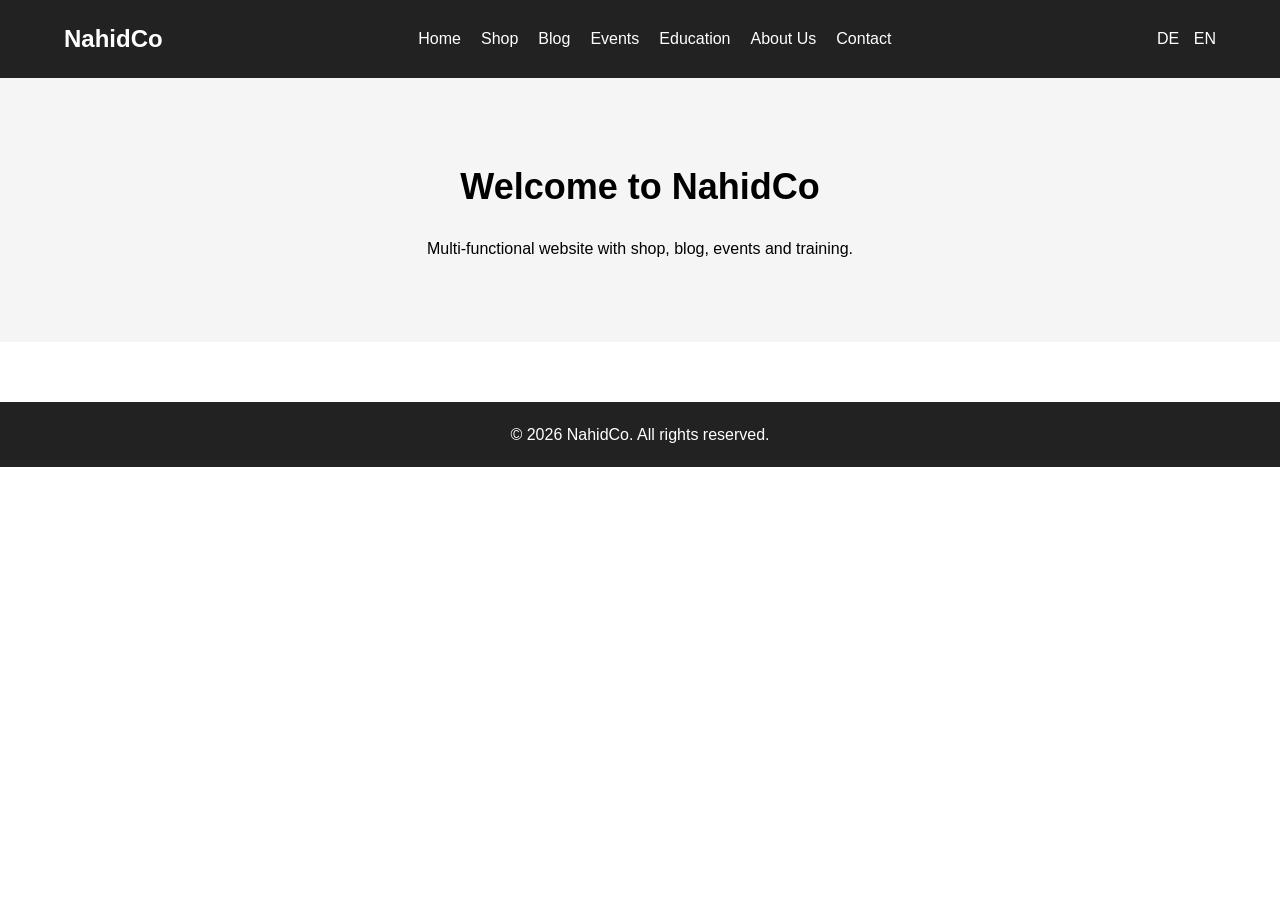
==== en/index.html @ fef2ceaf "Merge branch 'dev'" ====
<!DOCTYPE html>
<html lang="en">
    <head>
        <meta charset="UTF-8">
        <meta name="viewport" content="width=device-width, initial-scale=1.0">
        <title>nahidco.com</title>
        <link rel="stylesheet" href="../css/style.css">
    </head>
    <body>        <header class="header"> 
            <div class="container">

                <div class="logo">
                    <h1>NahidCo</h1>
                </div>

                <nav class="navbar" >
                    <ul>
                        <li><a href="./index.html">Home</a></li>
                        <li><a href="./pages/shop.html">Shop</a></li>
                        <li><a href="./pages/blog.html">Blog</a></li>
                        <li><a href="./pages/events.html">Events</a></li>
                        <li><a href="./pages/education.html">Education</a></li>
                        <li><a href="./pages/about.html">About Us</a></li>
                        <li><a href="./pages/contact.html">Contact</a></li>
                    </ul>

                </nav>

                <div class="language">


                    <a href="../de/index.html">DE</a>
                    <a href="../en/index.html">EN</a>
                </div>
                    
           
            </div>

        </header>
        <main>
            <section class="hero">
            <div class="container">
                <h2>Welcome to NahidCo</h2>

                <p>Multi-functional website with shop, blog, events and training.</p>
            </div>

            </section>

        </main>
        <footer class="footer">
            <div class="container">
                <p>&copy; 2026 NahidCo. All rights reserved.</p>
            </div>



        </footer>
        
        <script src="../js/script.js"></script>
         
    </body>

</html>
---- css/style.css ----
*{
margin:0;
padding:0;
box-sizing:border-box;
}

body{

font-family:Arial, Helvetica, sans-serif;
line-height:1.6;

}

.container{

width:90%;
max-width:1200px;

margin:auto;

}

.header{

background:#222;
color:white;

}

.header .container{

display:flex;
align-items:center;
justify-content:space-between;

padding:20px 0;

}

.logo h1{

font-size:24px;

}

.navbar ul{

list-style:none;
display:flex;
gap:20px;

}

.navbar a{

text-decoration:none;
color:white;

font-weight:500;

}

.navbar a:hover{

color:#f4b400;

}


.language a{

margin-left:10px;
color:white;
text-decoration:none;

}

.hero{

background:#f5f5f5;

padding:80px 0;

text-align:center;

}

.hero h2{

font-size:36px;
margin-bottom:20px;

}

.footer{

background:#222;
color:white;

text-align:center;

padding:20px;

margin-top:60px;

}
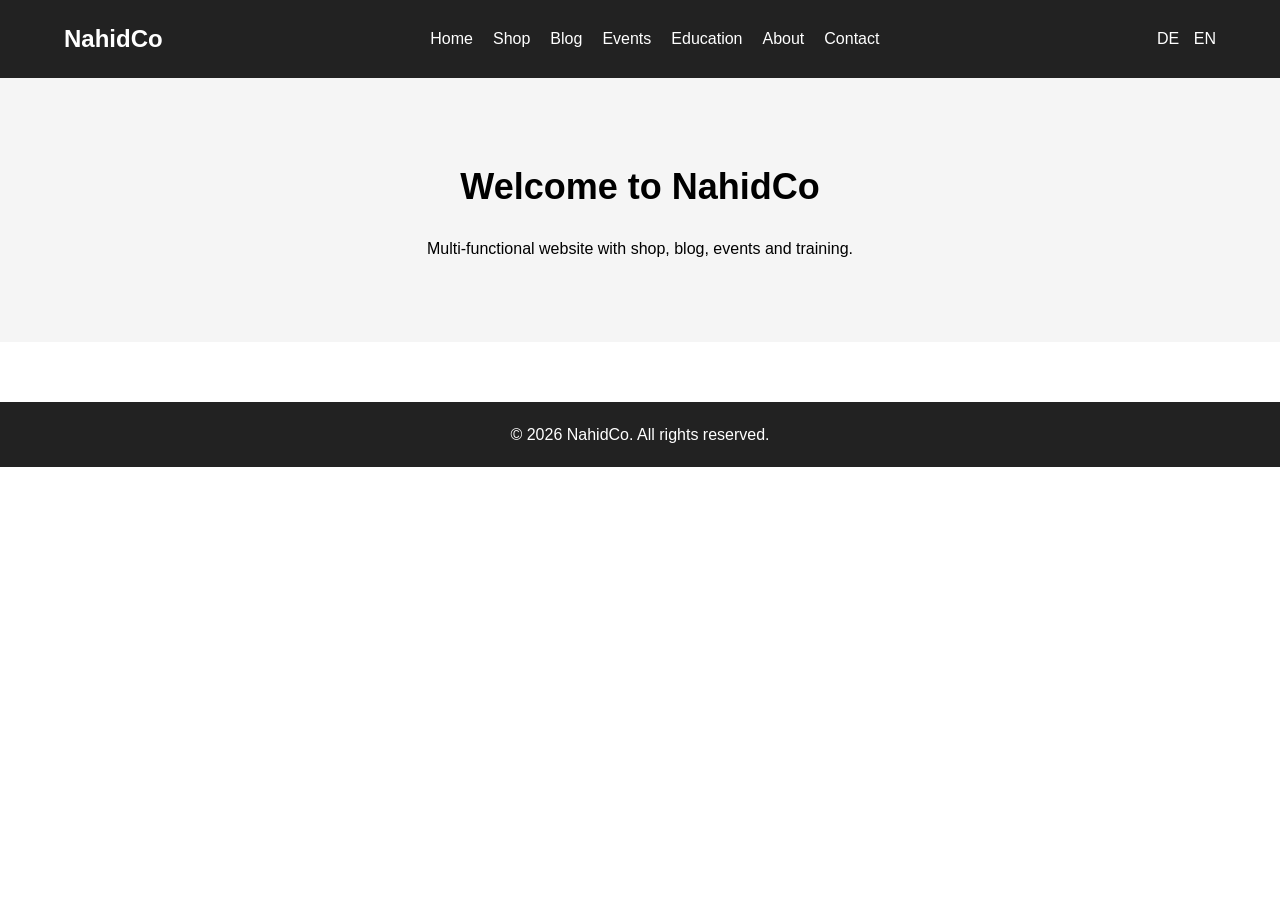
==== commit 9f61ec3b: "describe change" ====
--- a/en/index.html
+++ b/en/index.html
@@ -2,25 +2,26 @@
 <html lang="en">
     <head>
         <meta charset="UTF-8">
-        <meta name="viewport" content="width=device-width, initial-scale=1.0">
+        <meta name="viewport" content="width-device-width, initial-scale=1.0">
         <title>nahidco.com</title>
         <link rel="stylesheet" href="../css/style.css">
     </head>
-    <body>        <header class="header"> 
+    <body>
+        <header class="header">
             <div class="container">
 
                 <div class="logo">
                     <h1>NahidCo</h1>
                 </div>
 
-                <nav class="navbar" >
+                <nav class="navbar">
                     <ul>
                         <li><a href="./index.html">Home</a></li>
                         <li><a href="./pages/shop.html">Shop</a></li>
                         <li><a href="./pages/blog.html">Blog</a></li>
                         <li><a href="./pages/events.html">Events</a></li>
                         <li><a href="./pages/education.html">Education</a></li>
-                        <li><a href="./pages/about.html">About Us</a></li>
+                        <li><a href="./pages/about.html">About</a></li>
                         <li><a href="./pages/contact.html">Contact</a></li>
                     </ul>
 
@@ -58,7 +59,7 @@
         </footer>
         
         <script src="../js/script.js"></script>
-         
+        
     </body>
 
 </html>
--- a/css/style.css
+++ b/css/style.css
@@ -66,7 +66,6 @@
 
 }
 
-
 .language a{
 
 margin-left:10px;
@@ -103,4 +102,4 @@
 
 margin-top:60px;
 
-}
+}
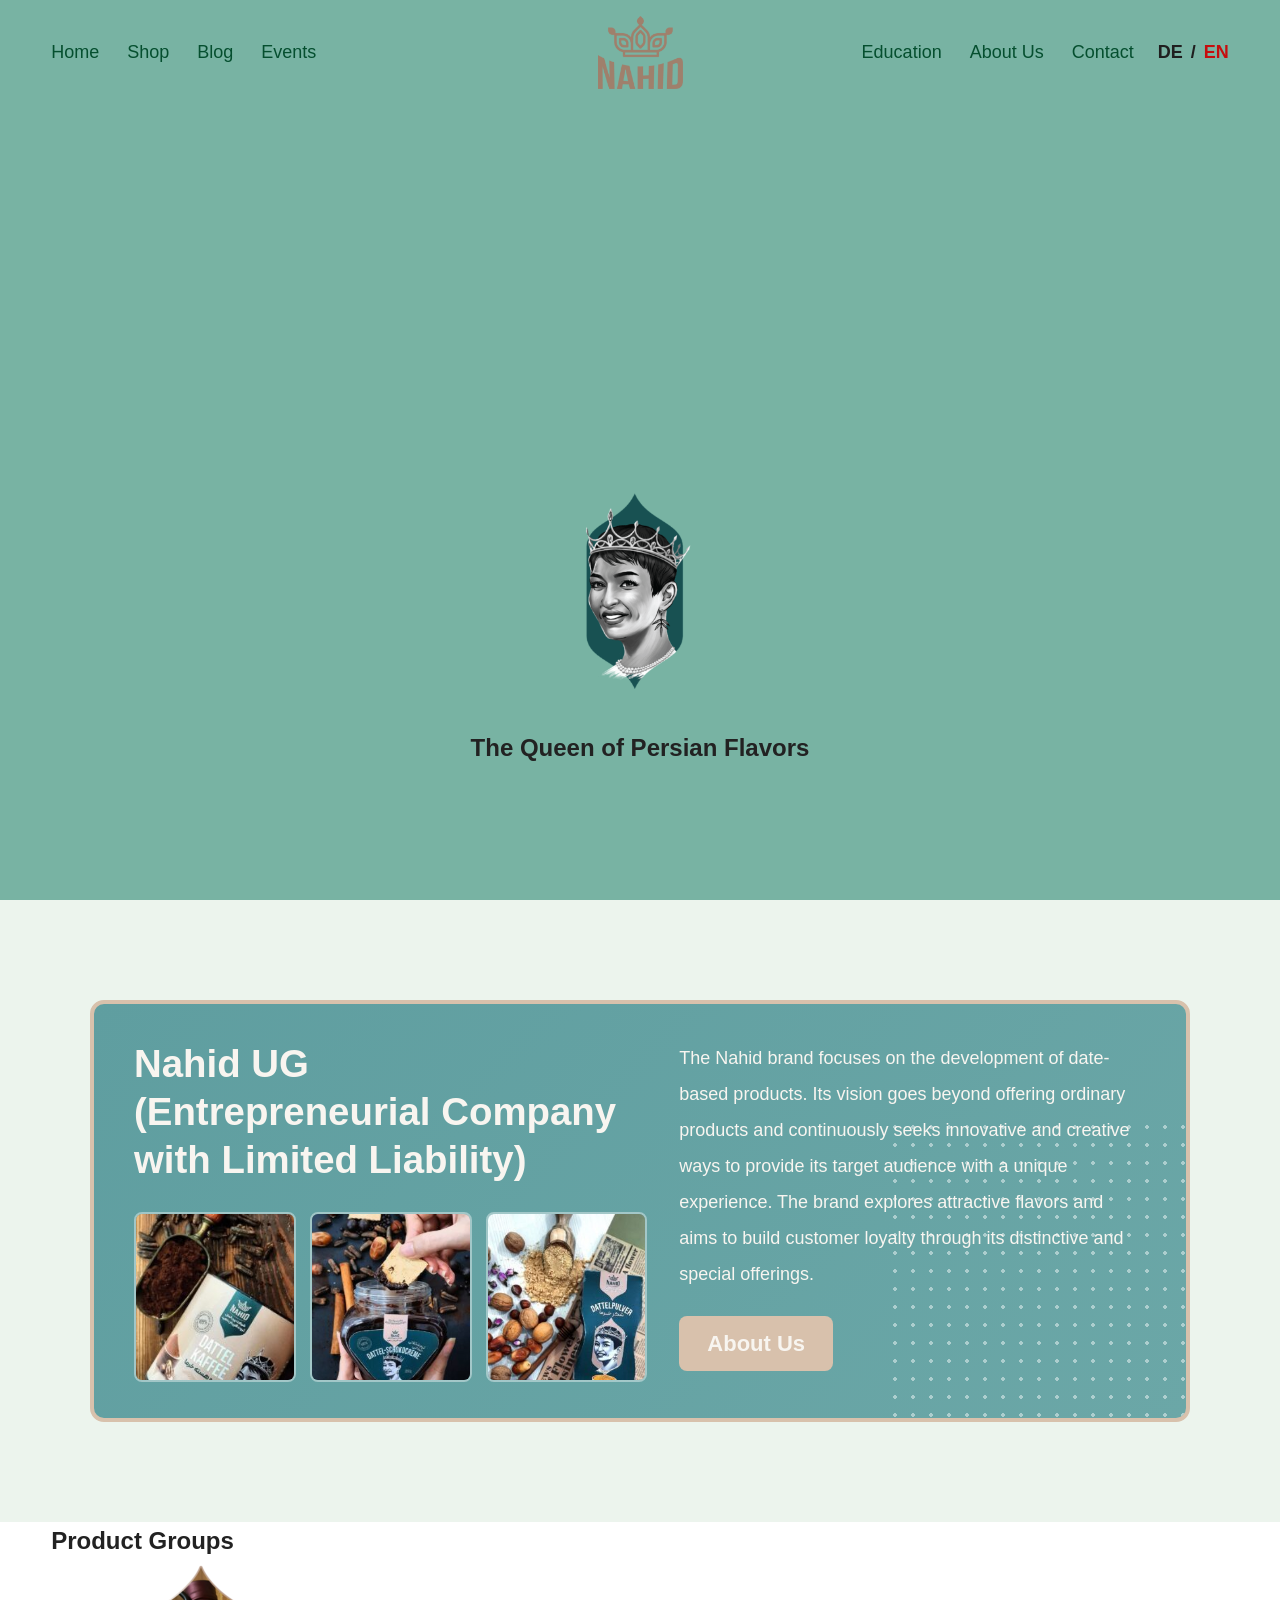
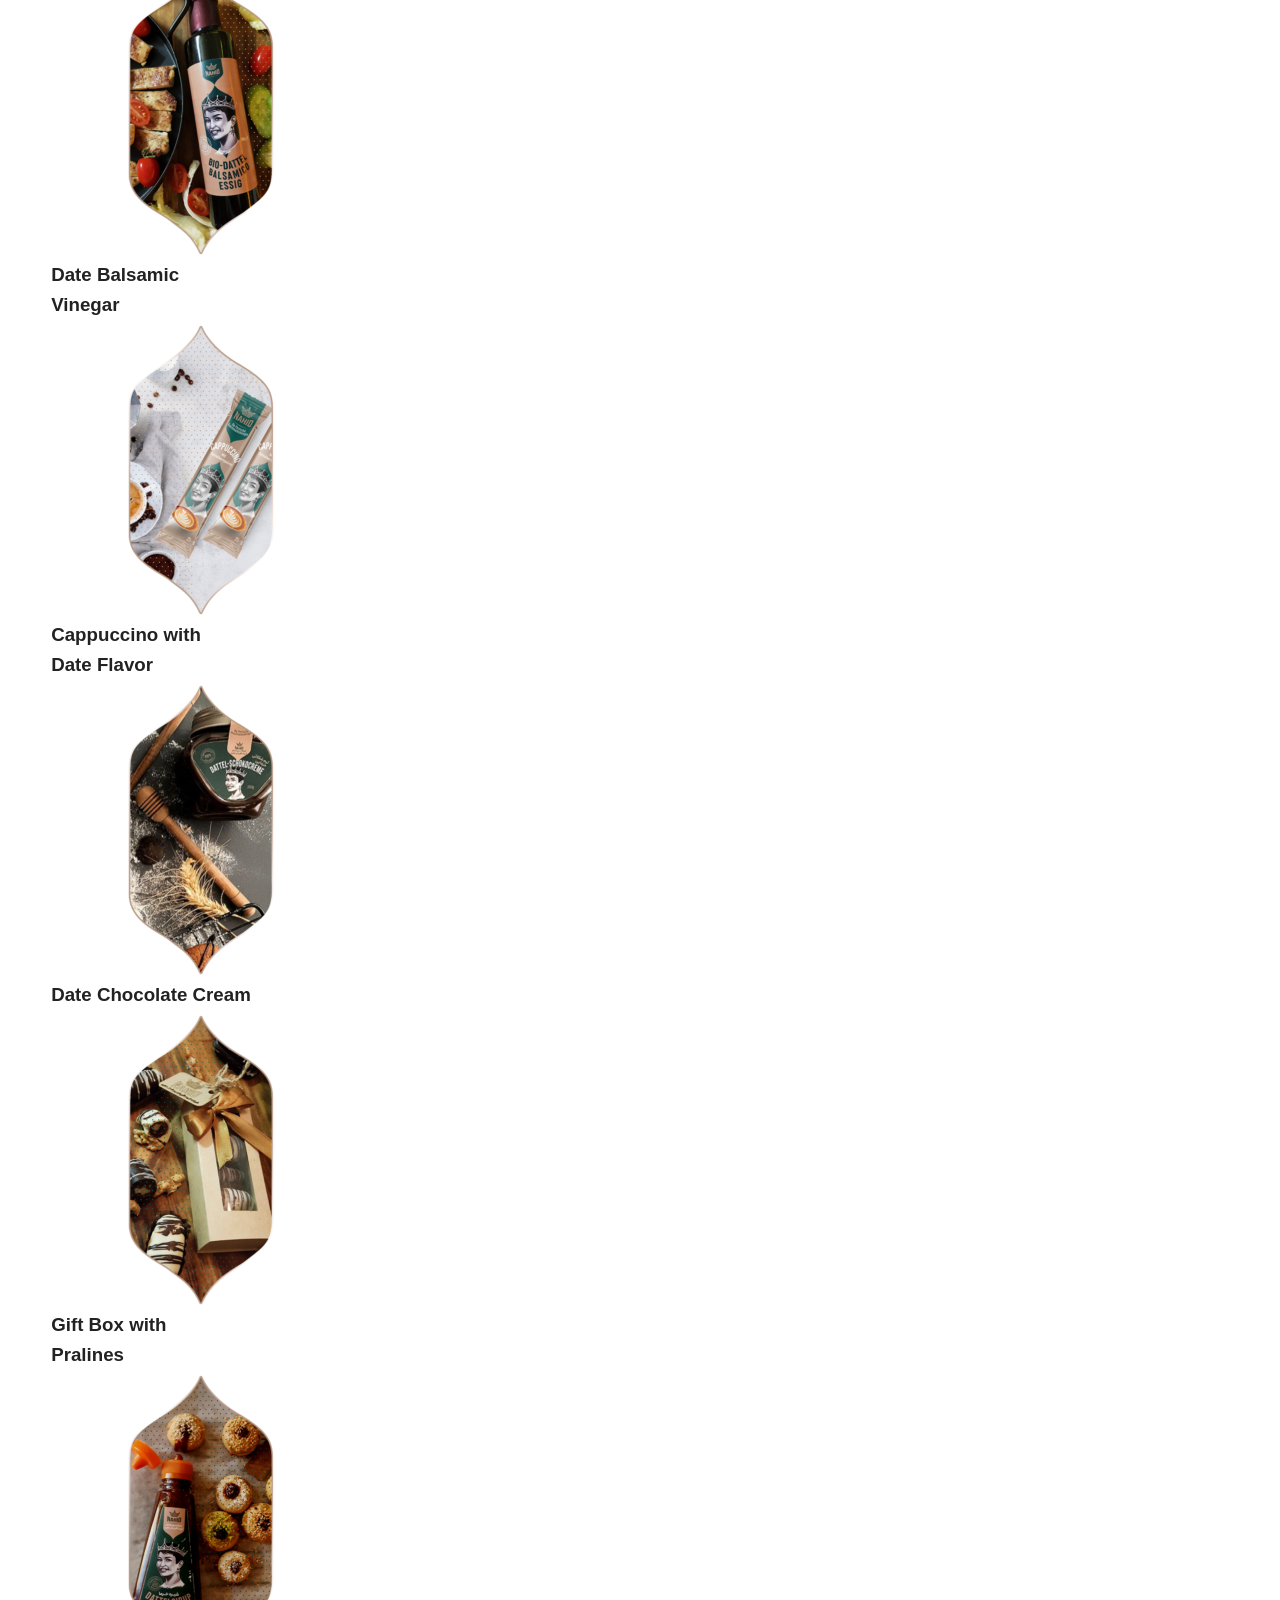
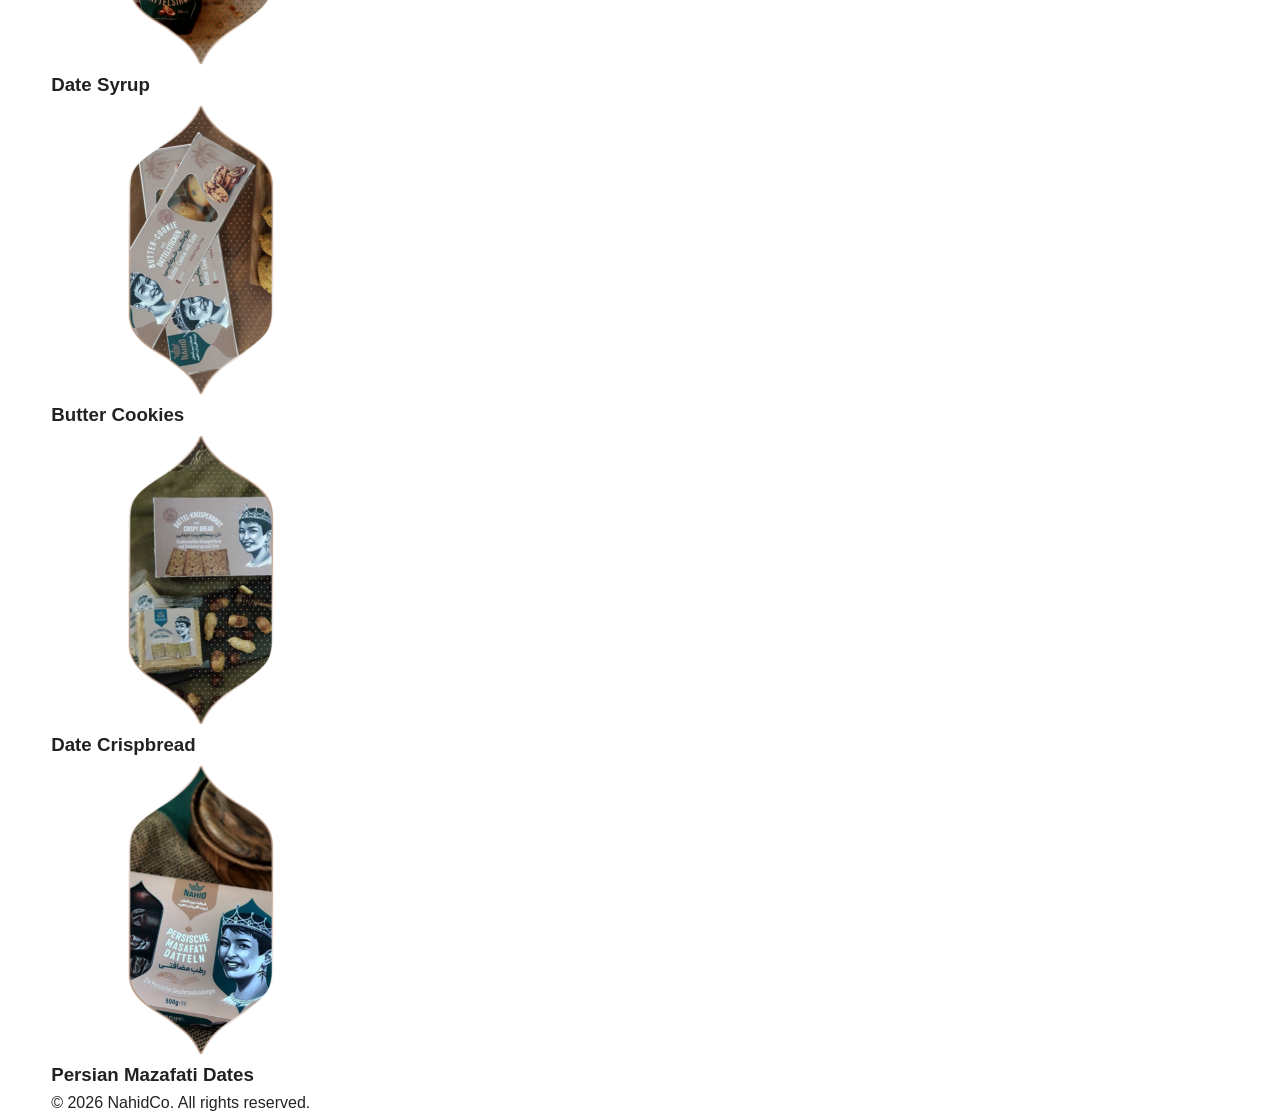
==== commit ebb0119f: "describe change" ====
--- a/en/index.html
+++ b/en/index.html
@@ -2,64 +2,157 @@
 <html lang="en">
     <head>
         <meta charset="UTF-8">
-        <meta name="viewport" content="width-device-width, initial-scale=1.0">
+        <meta name="viewport" content="width=device-width, initial-scale=1.0">
         <title>nahidco.com</title>
-        <link rel="stylesheet" href="../css/style.css">
+        <link rel="stylesheet" href="../css/base.css">
+        <link rel="stylesheet" href="../css/components.css">
+        <link rel="stylesheet" href="../css/layout.css">
+        <link rel="stylesheet" href="../css/responsive.css">
     </head>
     <body>
-        <header class="header">
-            <div class="container">
+        <section class="hero-banner">
+            <video class="hero-video" autoplay muted loop playsinline>
+                <source src="../assets/videos/nahid-teaser.mp4" type="video/mp4">
+                Your browser does not support the video tag.
+            </video>
 
-                <div class="logo">
-                    <h1>NahidCo</h1>
+            <div class="hero-overlay"></div>
+
+            <header class="header">
+                <div class="container header-grid">
+
+                    <nav class="nav-left">
+                        <ul>
+                            <li><a href="./index.html">Home</a></li>
+                            <li><a href="./pages/shop.html">Shop</a></li>
+                            <li><a href="./pages/blog.html">Blog</a></li>
+                            <li><a href="./pages/events.html">Events</a></li>
+                        </ul>
+                    </nav>
+
+                    <div class="logo">
+                        <a href="./index.html">
+                            <img src="../assets/images/NAHID-LOGO@4x-8-300x256.png" alt="Nahid Logo" class="header-logo">
+                        </a>
+                    </div>
+
+                    <nav class="nav-right">
+                        <ul>
+                            <li><a href="./pages/education.html">Education</a></li>
+                            <li><a href="./pages/about.html">About Us</a></li>
+                            <li><a href="./pages/contact.html">Contact</a></li>
+                        </ul>
+
+                        <div class="language-switcher">
+                            <a href="../de/index.html">DE</a>
+                            <span>/</span>
+                            <a href="./index.html" class="active">EN</a>
+                        </div>
+                    </nav>
+
                 </div>
+            </header>
 
-                <nav class="navbar">
-                    <ul>
-                        <li><a href="./index.html">Home</a></li>
-                        <li><a href="./pages/shop.html">Shop</a></li>
-                        <li><a href="./pages/blog.html">Blog</a></li>
-                        <li><a href="./pages/events.html">Events</a></li>
-                        <li><a href="./pages/education.html">Education</a></li>
-                        <li><a href="./pages/about.html">About</a></li>
-                        <li><a href="./pages/contact.html">Contact</a></li>
-                    </ul>
+            <div class="hero-content">
+                <div class="container">
+                    <img src="../assets/images/Nahid-2@4x-8-183x300.png" alt="Nahid portrait" class="hero-face-logo">
+                    <h1>The Queen of Persian Flavors</h1>
+                </div>
+            </div>
+        </section>
 
-                </nav>
+        <main>
 
-                <div class="language">
+            <section class="about-preview">
+                <div class="container">
+                    <div class="about-card">
 
+                        <div class="about-left">
+                            <h2>Nahid UG <br> (Entrepreneurial Company <br> with Limited Liability)</h2>
 
-                    <a href="../de/index.html">DE</a>
-                    <a href="../en/index.html">EN</a>
+                            <div class="about-gallery">
+                                <img src="../assets/images/photo_2024-01-07_22-18-55-1-195x300.jpg" alt="Nahid product 1">
+                                <img src="../assets/images/photo_2024-01-07_22-18-51-225x300.jpg" alt="Nahid product 2">
+                                <img src="../assets/images/photo_2024-01-07_22-18-59-233x300.jpg" alt="Nahid product 3">
+                            </div>
+                        </div>
+
+                        <div class="about-right">
+                            <p>
+                                The Nahid brand focuses on the development of date-based products.
+                                Its vision goes beyond offering ordinary products and continuously
+                                seeks innovative and creative ways to provide its target audience
+                                with a unique experience. The brand explores attractive flavors and
+                                aims to build customer loyalty through its distinctive and special offerings.
+                            </p>
+
+                            <a href="./pages/about.html" class="about-btn">About Us</a>
+                        </div>
+
+                    </div>
                 </div>
-                    
-           
-            </div>
+            </section>
 
-        </header>
-        <main>
-            <section class="hero">
-            <div class="container">
-                <h2>Welcome to NahidCo</h2>
+            <section class="product-groups">
+                <div class="container">
+                    <h2>Product Groups</h2>
 
-                <p>Multi-functional website with shop, blog, events and training.</p>
-            </div>
+                    <div class="slider-wrapper">
+                        <div class="product-group-grid">
 
+                            <article class="group-card">
+                                <img src="../assets/images/سرکه-بالزامیک-خرما-300x300.png" alt="Date balsamic vinegar">
+                                <h3>Date Balsamic <br> Vinegar</h3>
+                            </article>
+
+                            <article class="group-card">
+                                <img src="../assets/images/کاپوچینو-300x300.png" alt="Cappuccino with date flavor">
+                                <h3>Cappuccino with <br> Date Flavor</h3>
+                            </article>
+
+                            <article class="group-card">
+                                <img src="../assets/images/کرم-شکلاتی-300x300.png" alt="Date chocolate cream">
+                                <h3>Date Chocolate Cream</h3>
+                            </article>
+
+                            <article class="group-card">
+                                <img src="../assets/images/شیرینی-خرما-300x300.png" alt="Gift box with pralines">
+                                <h3>Gift Box with <br> Pralines</h3>
+                            </article>
+
+                            <article class="group-card">
+                                <img src="../assets/images/شیره-خرما-300x300.png" alt="Date syrup">
+                                <h3>Date Syrup</h3>
+                            </article>
+
+                            <article class="group-card">
+                                <img src="../assets/images/کوکی-خرما-300x300.png" alt="Butter cookies">
+                                <h3>Butter Cookies</h3>
+                            </article>
+
+                            <article class="group-card">
+                                <img src="../assets/images/بیسکوییت-300x300.png" alt="Date crispbread">
+                                <h3>Date Crispbread</h3>
+                            </article>
+
+                            <article class="group-card">
+                                <img src="../assets/images/خرما-مضافتی-300x300.png" alt="Persian Mazafati dates">
+                                <h3>Persian Mazafati Dates</h3>
+                            </article>
+
+                        </div>
+                    </div>
+                </div>
             </section>
 
         </main>
+
         <footer class="footer">
             <div class="container">
                 <p>&copy; 2026 NahidCo. All rights reserved.</p>
             </div>
+        </footer>
 
-
-
-        </footer>
-        
         <script src="../js/script.js"></script>
-        
     </body>
-
 </html>
--- a/css/base.css
+++ b/css/base.css
@@ -0,0 +1,45 @@
+*{
+margin:0;
+padding:0;
+box-sizing:border-box;
+}
+
+html , body{
+width:100%;
+overflow-x:hidden;
+}
+
+body{
+font-family: Arial, Helvetica, sans-serif;
+color:#222;
+background-color:#fff;
+line-height:1.6;
+
+}
+a{
+    text-decoration:none;
+    color:inherit;
+} 
+
+ul{
+list-style:none;
+
+}
+
+img , video{
+ 
+display: block;
+max-width: 100%;
+
+
+}
+
+.container{
+
+width:92%;
+max-width:1280px;
+margin: 0 auto;
+}
+
+
+
--- a/css/components.css
+++ b/css/components.css
@@ -0,0 +1,217 @@
+/* Header Styles */
+.logo{
+ /* justify-content: center;  */
+text-align: center;
+ /* font-size: 34px;  
+letter-spacing: 2px;
+color: #6b4b2a;*/
+
+}
+.header-logo{
+    width: 85px;
+    height: auto;
+    margin: 0 auto;
+
+}
+
+.nav-left ul , .nav-right ul{
+  
+    display: flex;
+    gap: 28px;
+    align-items: center;
+    color: rgb(3, 65, 44);
+    
+
+
+}
+.nav-left ul{
+ justify-content: flex-start;
+
+
+}
+.nav-left a, .nav-right a{
+  font-size: 18px;
+  font-weight: 500;
+  color: #054f2f;
+  transition: opacity 0.3s ease , color 0.3s ease;
+ 
+
+
+}
+.nav-left a:hover, .nav-right a:hover{
+    opacity: 0.7;
+    color: black;
+
+
+}
+.language-switcher{
+   display: flex;
+   align-items:center ;
+   gap: 8px;
+
+
+
+}
+.language-switcher a , .language-switcher span{
+   font-size: 18px;
+   font-weight: 600;
+   color: #1f1f1f;
+
+
+}
+.language-switcher a.active{
+ color: #c60d0d;
+
+}
+
+
+
+.hero-face-logo{
+    display: block;
+    width: 120px;
+    margin: 300px auto 4px;
+    transition: transform .6s ease;
+    position: relative;
+    z-index: 3;
+    transform-origin: center center;
+    transform-style: preserve-3d;
+    
+}
+/* .hero-content h1{ 
+ font-size: clamp(42px, 5vw, 72px);
+ line-height: 1.1;
+ font-weight: 500;
+ color: #1e1e2f;
+ max-width: 1100px;
+ margin: 0 auto;
+
+
+
+}*/
+
+.hero-face-logo:hover{
+    transform: rotatey(-200deg) scale(1.05) ;
+
+}
+
+/* Main section 1 Styles */
+
+.about-preview{
+    padding: 100px 0;
+    background: #ecf4ed;
+    
+
+}
+.about-card{
+    max-width: 1100px;
+    margin: 0 auto;
+
+    background: linear-gradient(135deg, #5f9ea0, #6ba7a7) ;
+    border:4px solid #d8c1ac;
+    border-radius: 14px;
+    padding: 36px 40px;
+    display: grid;
+    grid-template-columns: 1.1fr 1fr;
+    gap: 32px;
+    position: relative;
+    overflow:hidden;
+    
+
+}
+
+.about-card::after{
+    content: "";
+    position: absolute;
+    right:-80px;
+    bottom: -80px;
+    width: 380px;
+    height: 380px;
+    background-image: radial-gradient(#ffffff 2px , transparent 2px);
+    background-size: 18px 18px;
+    opacity: 0.45;
+    pointer-events: none;
+
+}
+.about-left , .about-right{
+    position: relative;
+    z-index: 2;
+
+}
+.about-left h2{
+    color: #f8f5f0;
+    font-size: clamp(32px, 3vw, 42px);
+    line-height: 1.25;
+    font-weight: 700;
+    margin-bottom: 28px;
+
+
+}
+.about-gallery{
+    display:grid;
+    grid-template-columns: repeat(3,1fr);
+    gap: 14px; 
+
+
+}
+.about-gallery img{
+     width: 100%;
+     height: 170px;
+     object-fit: cover;
+     border-radius: 8px;
+     border: 2px solid rgba(255,255,255,0.4);
+
+
+
+}
+.about-right {
+    display: flex;
+    flex-direction: column;
+    justify-content: flex-start;
+    align-items: flex-start;
+
+
+
+
+}
+.about-right p{
+    color: #f8f5f0;
+    font-size: 18px;
+    line-height: 2;
+    margin-bottom: 16px;
+
+
+}
+.about-btn{
+    display: inline-block;
+    margin-top: 8px;
+    background: #d8c1ac;
+    color: #f8f5f0;
+    font-size: 22px;
+    font-weight: 700;
+    padding: 10px 28px;
+    border-radius: 8px;
+    transition: 0.3s ease;
+    
+}
+.about-btn:hover{
+    background: #c9ad93;
+    transform: translateY(-2px);
+}
+
+/* main section 2 */
+
+.product-group{
+
+
+    
+}
+
+
+
+
+
+
+
+
+
+
--- a/css/layout.css
+++ b/css/layout.css
@@ -0,0 +1,85 @@
+/* header styles */
+.hero-banner{ 
+position: relative;
+min-height: 100vh;
+overflow: hidden;
+background: #097457;
+ 
+
+}
+
+.hero-video{
+ position: absolute;
+ inset: 0;
+ width: 100%;
+ height: 100%;
+ object-fit: cover;
+
+}
+
+.hero-overlay{
+ position: absolute;
+ inset: 0;
+ background: rgba(255, 255, 255, 0.45);
+ z-index: 1; 
+ 
+
+
+
+} 
+.header{
+position: relative;
+z-index: 3;
+padding: 16px 0;
+
+
+}
+.header-grid{
+ display: grid;
+ grid-template-columns: 1fr auto 1fr;
+ align-items: center;
+ gap: 24px;
+
+}
+
+.nav-right{
+    display: flex;
+    justify-content: flex-end;
+    align-items: center;
+    gap: 24px;
+    font-size: large;
+ 
+}
+.nav-left{
+    display: flex;
+    justify-content: flex-start;
+    align-items: center;
+    gap: 24px;
+    font-size: large;
+
+}
+.hero-content {
+  position: relative;
+  z-index: 3;
+  min-height: calc(100vh - 110px);
+  display: flex;
+  align-items: center;
+  justify-content: center;
+  text-align: center;
+}
+
+.hero-content h1 {
+  margin: 40px auto ;
+}
+.hero-content h1:hover{
+    transform: scale(1.6);
+
+
+
+
+}
+
+
+
+
+
--- a/css/responsive.css
+++ b/css/responsive.css
@@ -0,0 +1,258 @@
+/* @media (max-width: 1100px) { 
+  .nav-left ul,
+  .nav-right ul {
+    gap: 18px;
+  }
+
+  .nav-left a,
+  .nav-right a,
+  .language-switcher a,
+  .language-switcher span {
+    font-size: 16px;
+  }
+
+  .header-logo {
+    width: 70px;
+  }
+
+  .hero-face-logo {
+    width: 100px;
+  }
+
+  .hero-content h1 {
+    font-size: clamp(36px, 5vw, 58px);
+  }
+/* } */
+
+@media (max-width: 900px) {
+  .header-grid {
+    grid-template-columns: 1fr;
+    gap: 16px;
+    text-align: center;
+  }
+
+  .logo {
+    order: -1;
+    width: 100%;
+  }
+
+  .nav-left,
+  .nav-right {
+    justify-content: center;
+    width: 100%;
+    flex-wrap: wrap;
+  }
+
+  .nav-left ul,
+  .nav-right ul {
+    justify-content: center;
+    flex-wrap: wrap;
+    gap: 14px;
+  }
+
+  .nav-right {
+    flex-direction: column;
+    gap: 12px;
+  }
+
+  .language-switcher {
+    justify-content: center;
+  }
+
+  .hero-content {
+    min-height: auto;
+    padding: 100px 0 80px;
+  }
+
+  .hero-face-logo {
+    width: 90px;
+    margin: 0 auto 10px;
+  }
+
+  .hero-content h1 {
+    font-size: clamp(32px, 5vw, 48px);
+    max-width: 90%;
+  }
+}
+
+/* @media (max-width: 600px) { 
+  .header {
+    padding: 12px 0;
+  }
+
+  .nav-left ul,
+  .nav-right ul {
+    gap: 10px;
+  }
+
+  .nav-left a,
+  .nav-right a,
+  .language-switcher a,
+  .language-switcher span {
+    font-size: 14px;
+  }
+
+  .header-logo {
+    width: 58px;
+  }
+
+  .hero-face-logo {
+    width: 75px;
+    margin: 0 auto 8px;
+  }
+
+  .hero-content {
+    padding: 80px 0 60px;
+  }
+
+  .hero-content h1 {
+    font-size: 28px;
+    line-height: 1.2;
+  }
+
+  .intro-section {
+    padding: 70px 0;
+  }
+
+  .intro-section h2 {
+    font-size: 28px;
+  }
+
+  .intro-section p {
+    font-size: 16px;
+  }
+}*/
+
+@media (max-width: 600px) {
+  .header {
+    padding: 10px 0;
+  }
+
+  .header-grid {
+    grid-template-columns: 1fr;
+    gap: 10px;
+    text-align: center;
+  }
+
+  .logo {
+    order: -1;
+    width: 100%;
+    text-align: center;
+  }
+
+  .header-logo {
+    width: 58px;
+    margin: 0 auto;
+  }
+
+  .nav-left,
+  .nav-right {
+    width: 100%;
+    display: flex;
+    justify-content: center;
+    align-items: center;
+    flex-wrap: wrap;
+    gap: 8px;
+  }
+
+  .nav-left ul,
+  .nav-right ul {
+    justify-content: center;
+    flex-wrap: wrap;
+    gap: 10px;
+  }
+
+  .nav-right {
+    flex-direction: column;
+    gap: 8px;
+  }
+
+  .nav-left a,
+  .nav-right a,
+  .language-switcher a,
+  .language-switcher span {
+    font-size: 14px;
+  }
+
+  .language-switcher {
+    justify-content: center;
+    gap: 6px;
+  }
+
+  .hero-content {
+    min-height: auto;
+    padding: 40px 0 50px;
+    text-align: center;
+  }
+
+  .hero-face-logo {
+    width: 72px;
+    margin: 10px auto 10px;
+  }
+
+  .hero-content h1 {
+    font-size: 24px;
+    line-height: 1.15;
+    max-width: 88%;
+    margin: 0 auto;
+  }
+}
+
+/* main section 1 */
+@media (max-width: 900px) {
+  .about-card {
+    grid-template-columns: 1fr;
+    padding: 32px 24px;
+    gap: 32px;
+  }
+
+  .about-left h2 {
+    margin-bottom: 24px;
+  }
+
+  .about-right p {
+    font-size: 16px;
+    line-height: 1.9;
+  }
+
+  .about-btn {
+    font-size: 30px;
+    padding: 10px 28px;
+  }
+}
+
+@media (max-width: 600px) {
+  .about-preview {
+    padding: 70px 0;
+  }
+
+  .about-card {
+    padding: 22px 18px;
+    gap: 24px;
+  }
+
+  .about-gallery {
+    grid-template-columns: 1fr;
+  }
+
+  .about-gallery img {
+    height: 220px;
+  }
+
+  .about-left h2 {
+    font-size: 28px;
+    line-height: 1.35;
+  }
+
+  .about-right p {
+    font-size: 15px;
+    line-height: 1.8;
+  }
+
+  .about-btn {
+    font-size: 24px;
+    width: 100%;
+    text-align: center;
+    align-self: stretch;
+  }
+}
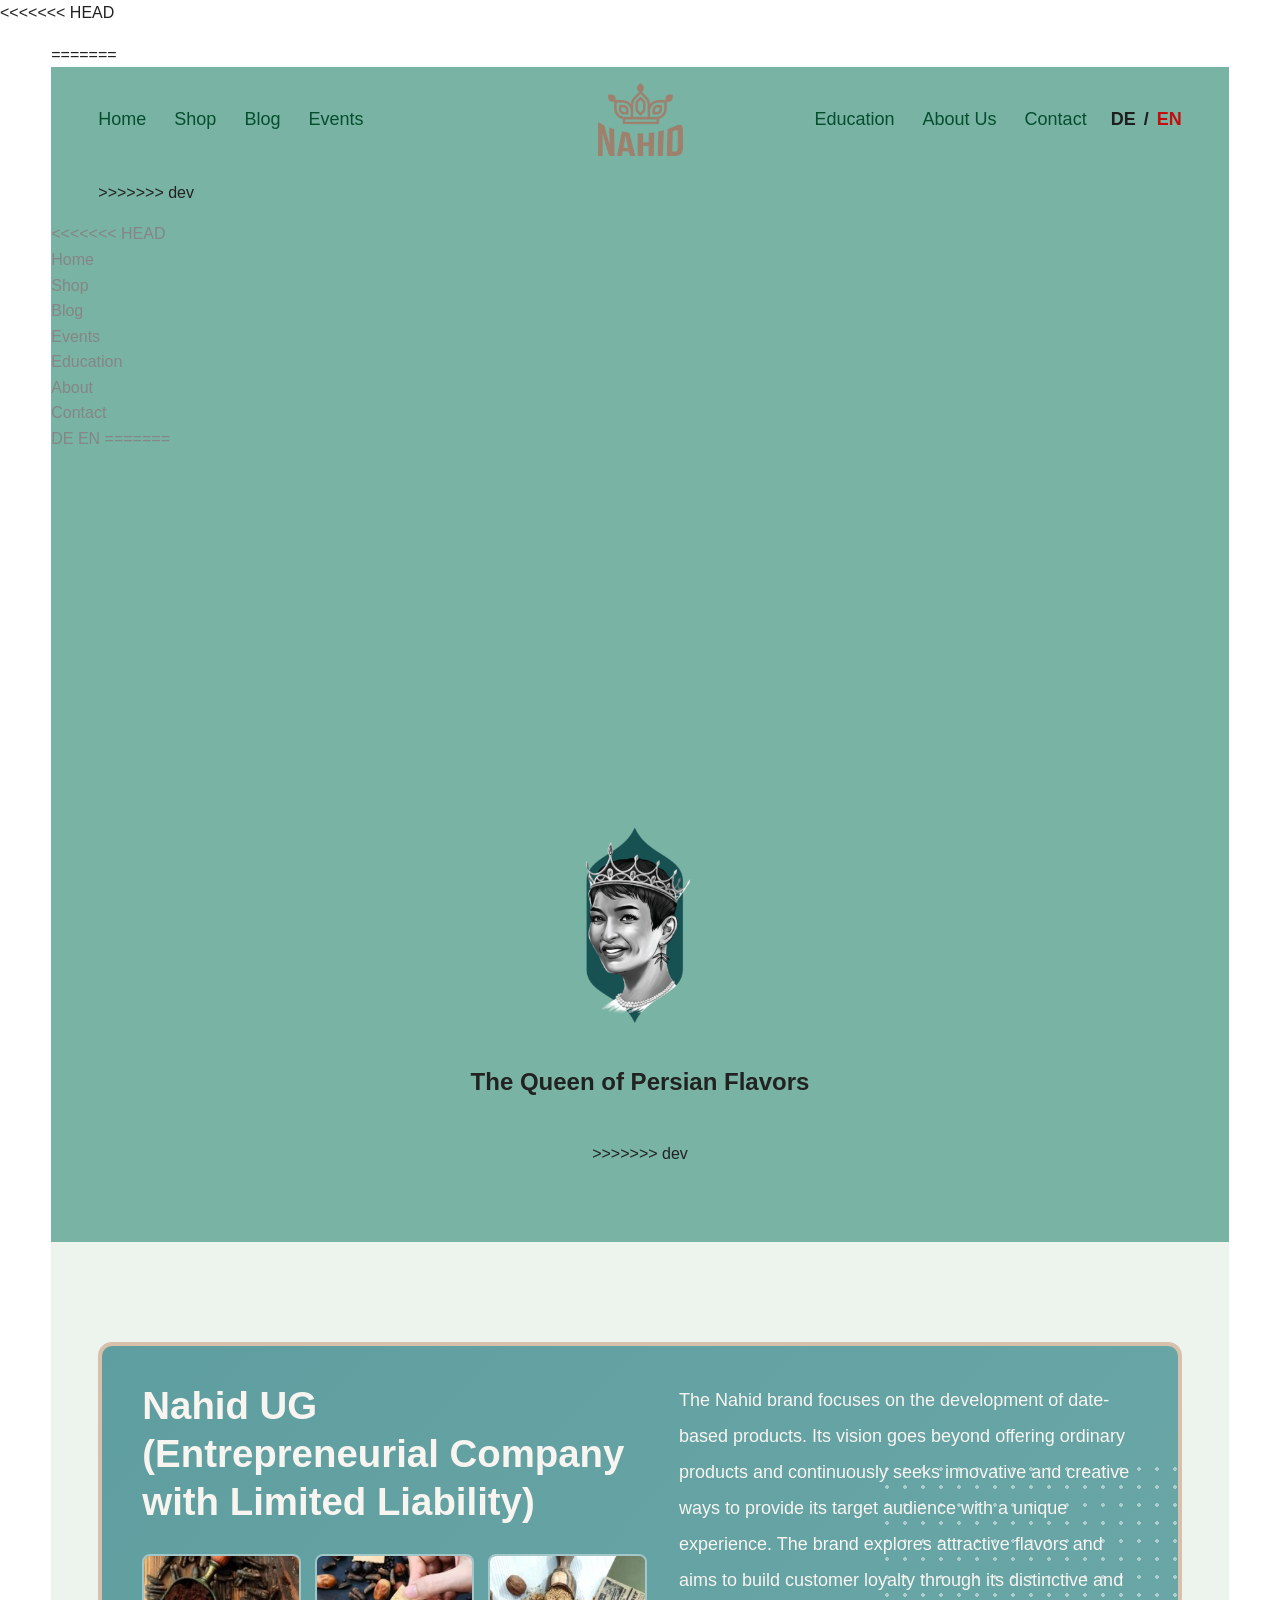
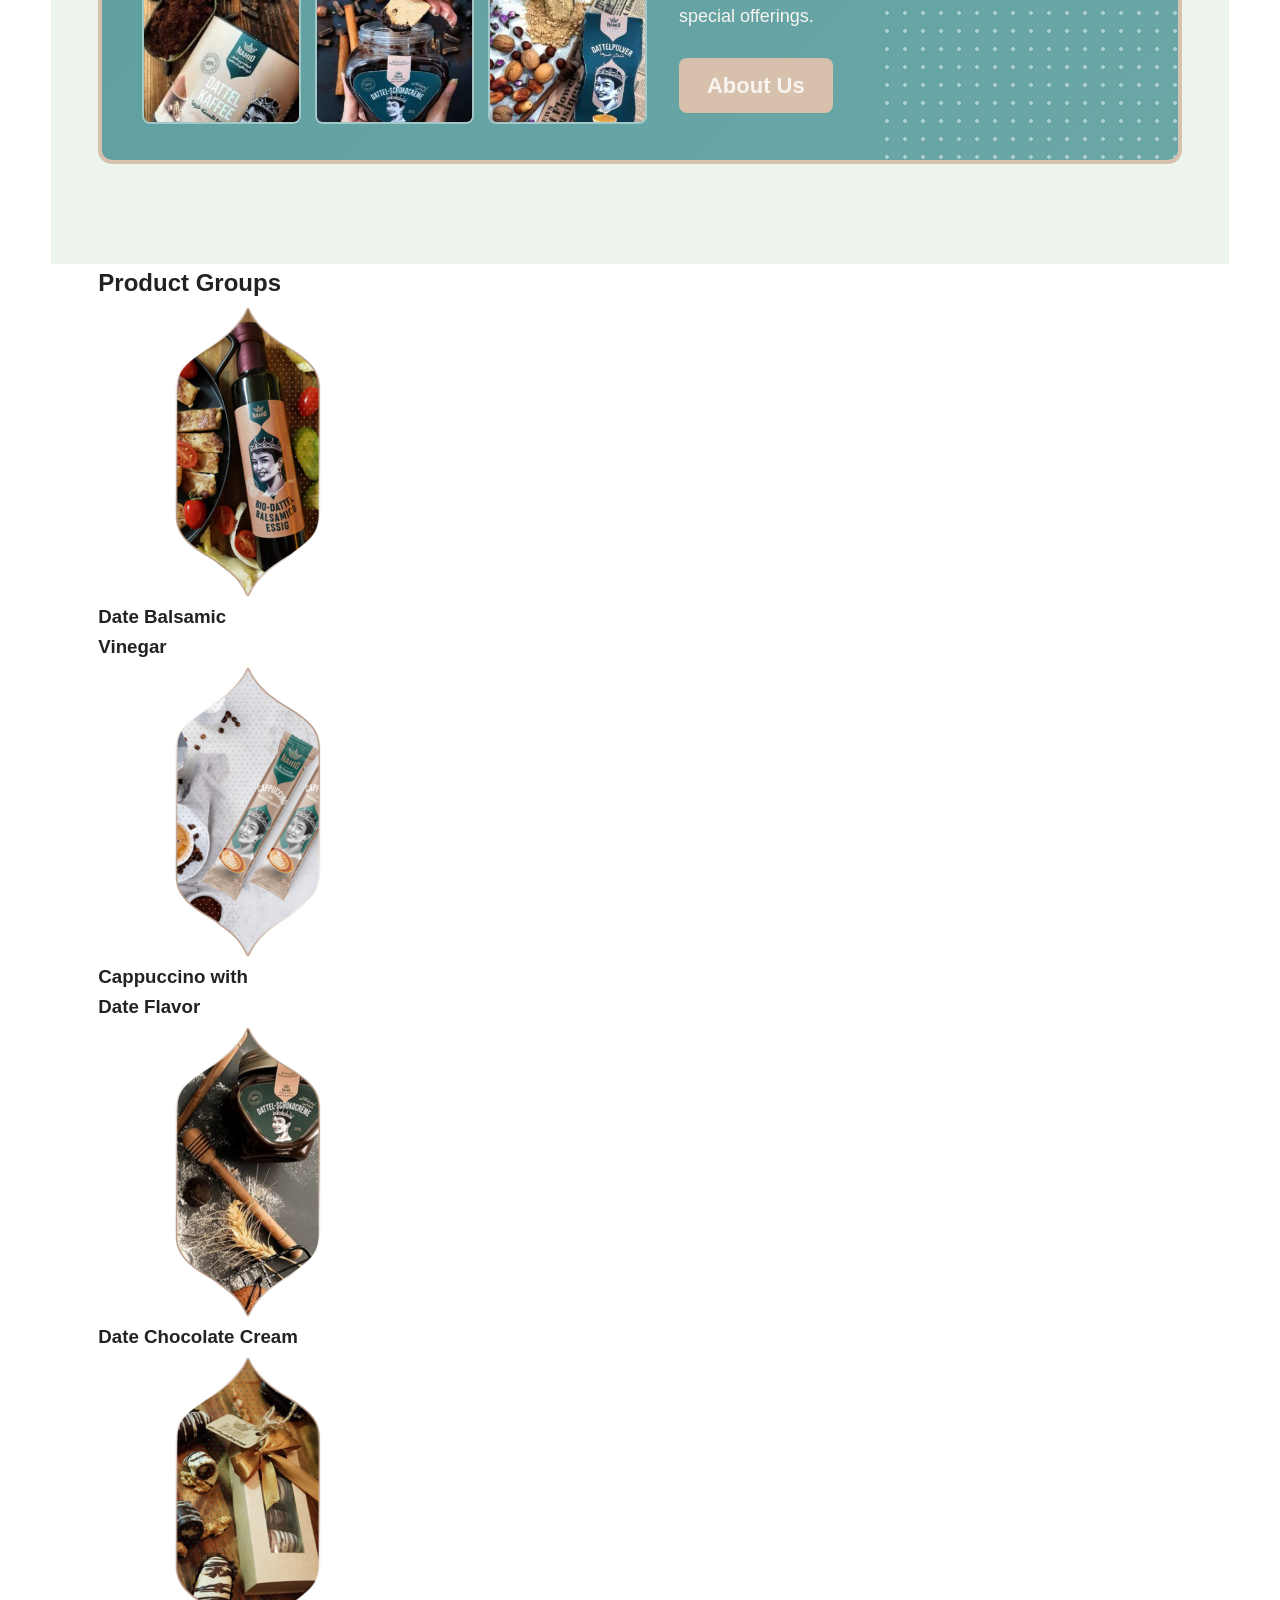
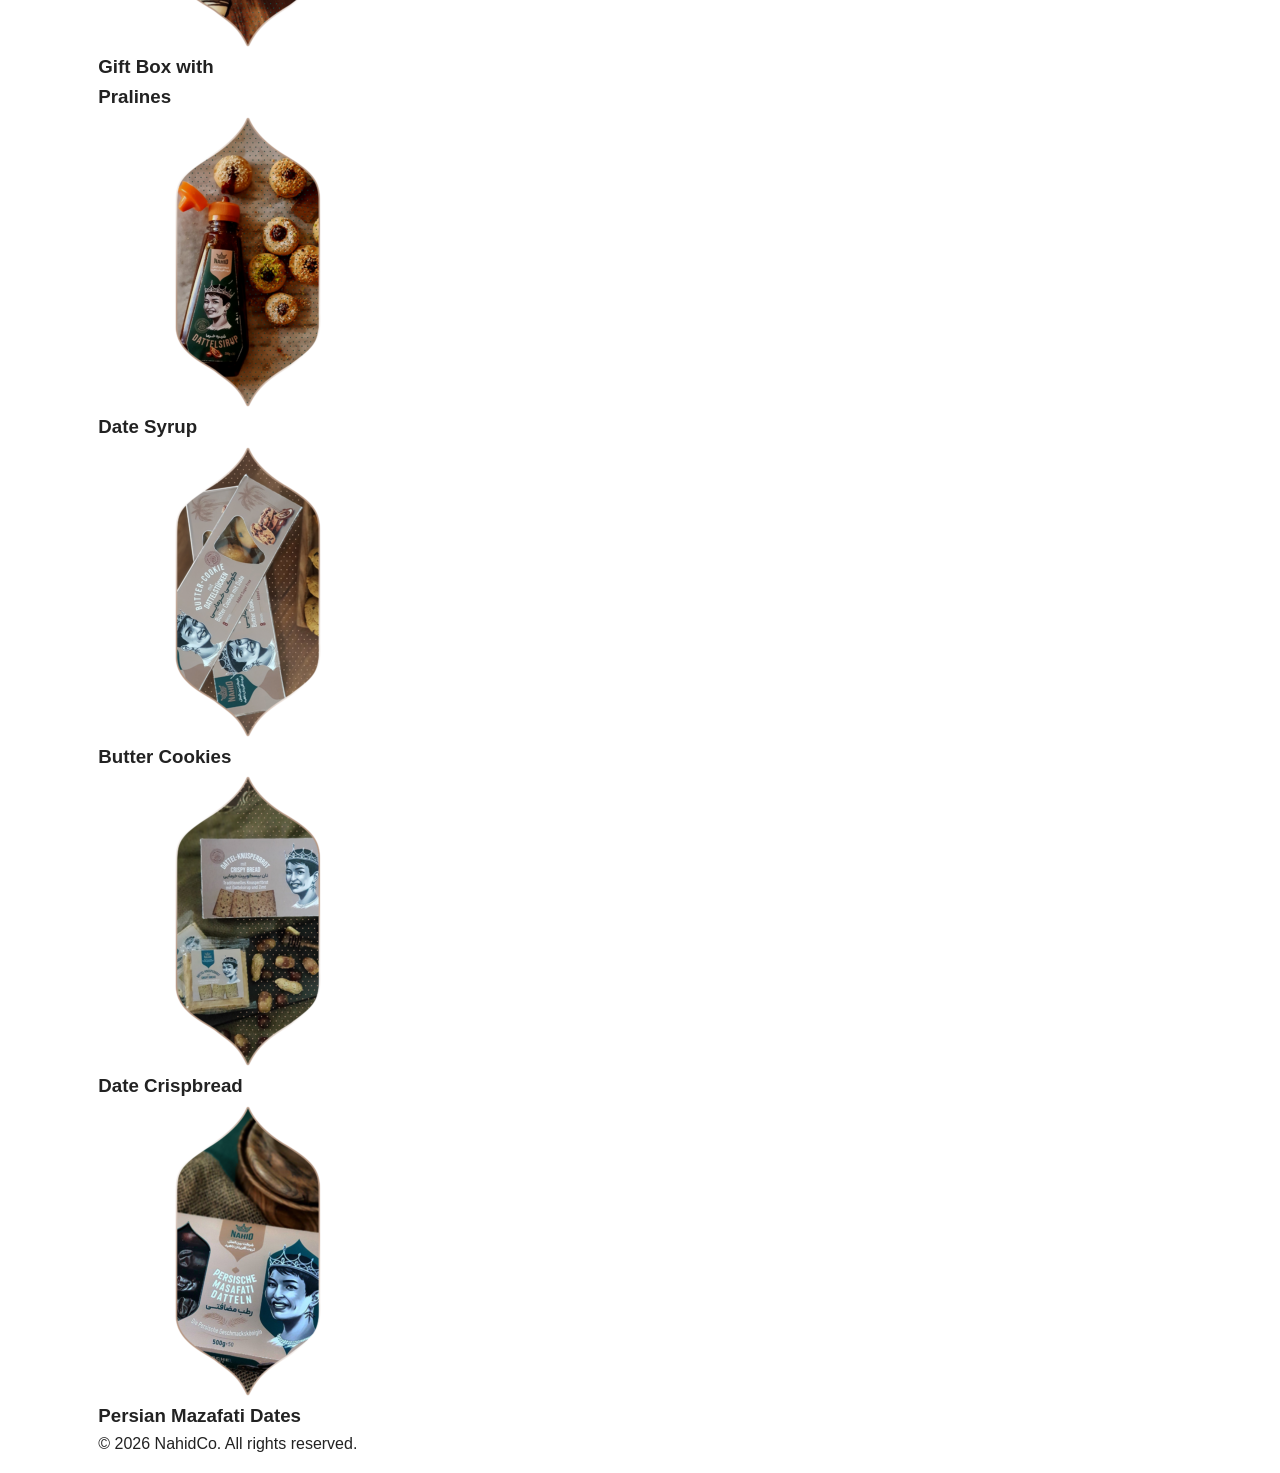
==== commit 6f0a7d29: "describe change" ====
--- a/en/index.html
+++ b/en/index.html
@@ -2,7 +2,7 @@
 <html lang="en">
     <head>
         <meta charset="UTF-8">
-        <meta name="viewport" content="width=device-width, initial-scale=1.0">
+        <meta name="viewport" content="width-device-width, initial-scale=1.0">
         <title>nahidco.com</title>
         <link rel="stylesheet" href="../css/base.css">
         <link rel="stylesheet" href="../css/components.css">
@@ -10,6 +10,10 @@
         <link rel="stylesheet" href="../css/responsive.css">
     </head>
     <body>
+<<<<<<< HEAD
+        <header class="header">
+            <div class="container">
+=======
         <section class="hero-banner">
             <video class="hero-video" autoplay muted loop playsinline>
                 <source src="../assets/videos/nahid-teaser.mp4" type="video/mp4">
@@ -49,14 +53,36 @@
                             <a href="./index.html" class="active">EN</a>
                         </div>
                     </nav>
+>>>>>>> dev
 
                 </div>
             </header>
 
+<<<<<<< HEAD
+                <nav class="navbar">
+                    <ul>
+                        <li><a href="./index.html">Home</a></li>
+                        <li><a href="./pages/shop.html">Shop</a></li>
+                        <li><a href="./pages/blog.html">Blog</a></li>
+                        <li><a href="./pages/events.html">Events</a></li>
+                        <li><a href="./pages/education.html">Education</a></li>
+                        <li><a href="./pages/about.html">About</a></li>
+                        <li><a href="./pages/contact.html">Contact</a></li>
+                    </ul>
+
+                </nav>
+
+                <div class="language">
+
+
+                    <a href="../de/index.html">DE</a>
+                    <a href="../en/index.html">EN</a>
+=======
             <div class="hero-content">
                 <div class="container">
                     <img src="../assets/images/Nahid-2@4x-8-183x300.png" alt="Nahid portrait" class="hero-face-logo">
                     <h1>The Queen of Persian Flavors</h1>
+>>>>>>> dev
                 </div>
             </div>
         </section>
--- a/css/components.css
+++ b/css/components.css
@@ -91,6 +91,7 @@
 
 .hero-face-logo:hover{
     transform: rotatey(-200deg) scale(1.05) ;
+    
 
 }
 
@@ -198,20 +199,10 @@
     transform: translateY(-2px);
 }
 
-/* main section 2 */
-
-.product-group{
-
-
-    
-}
-
-
-
-
-
-
-
-
-
-
+
+
+
+
+
+
+
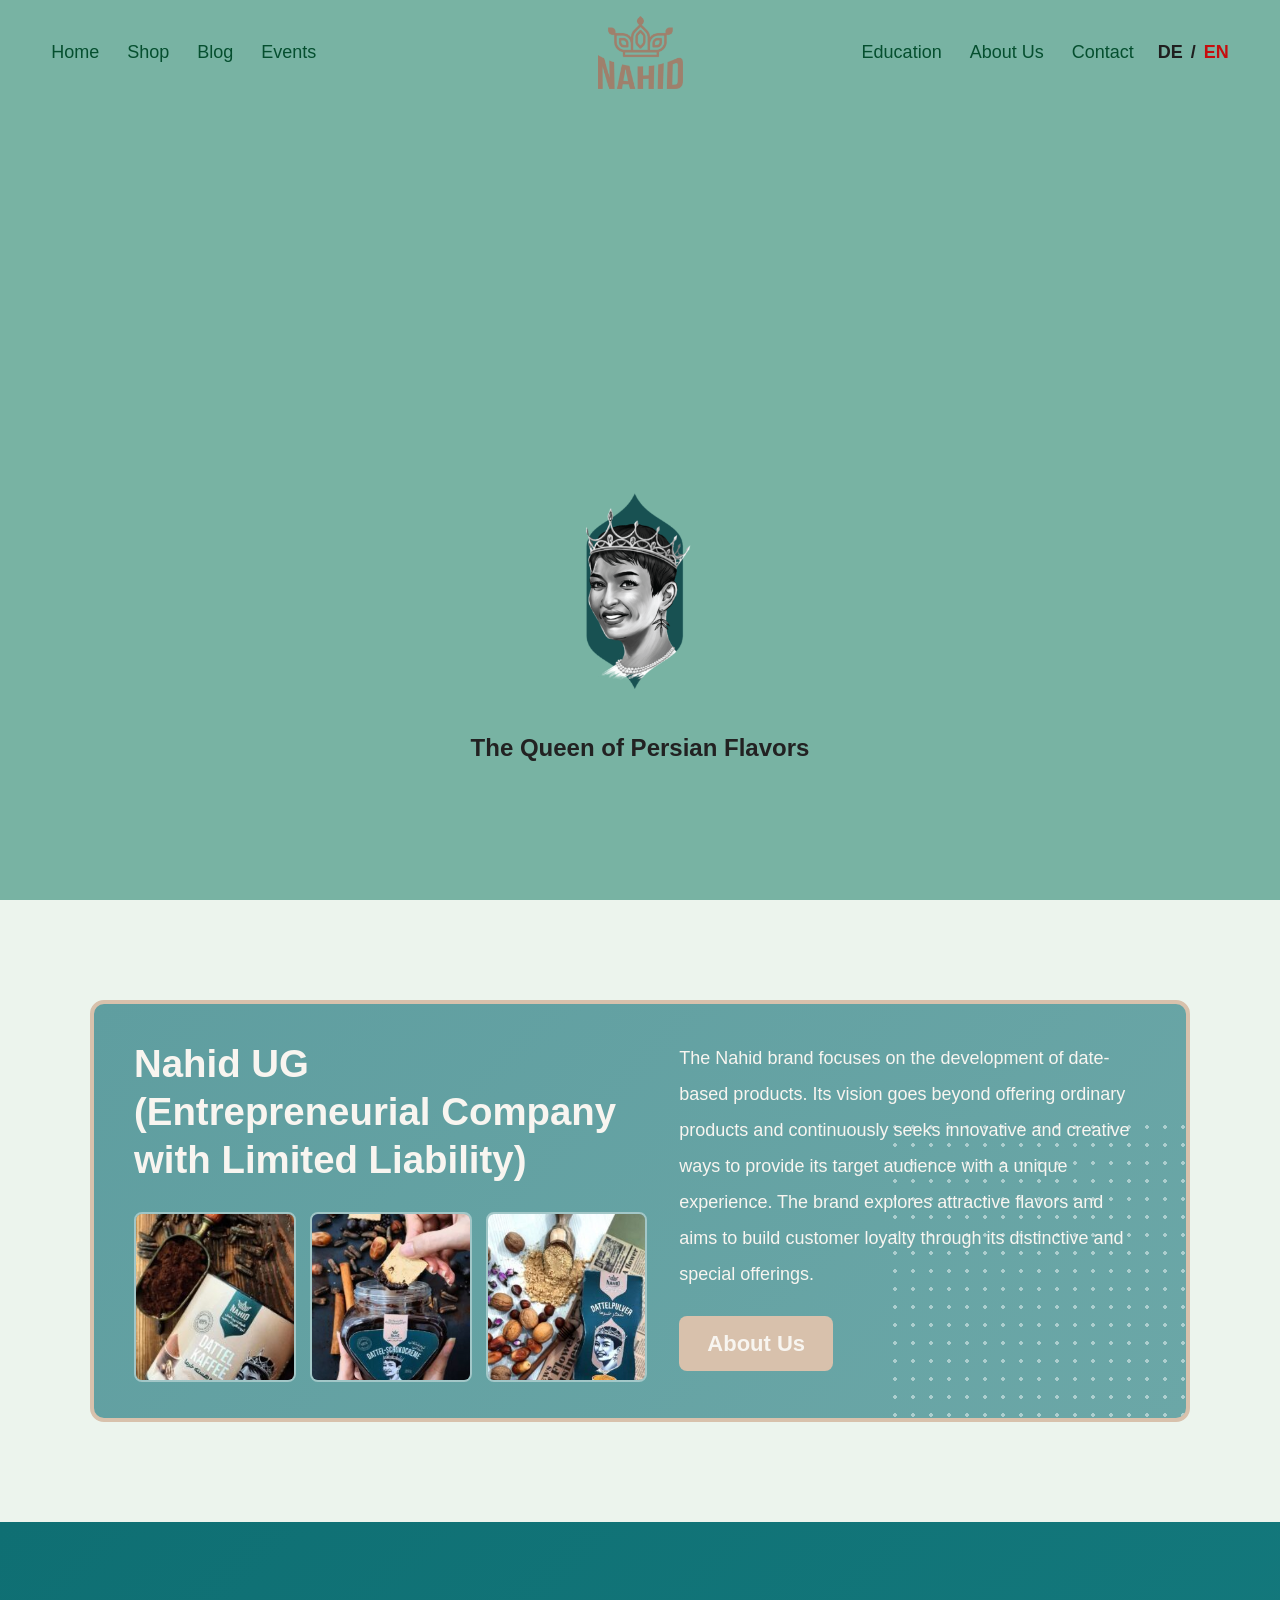
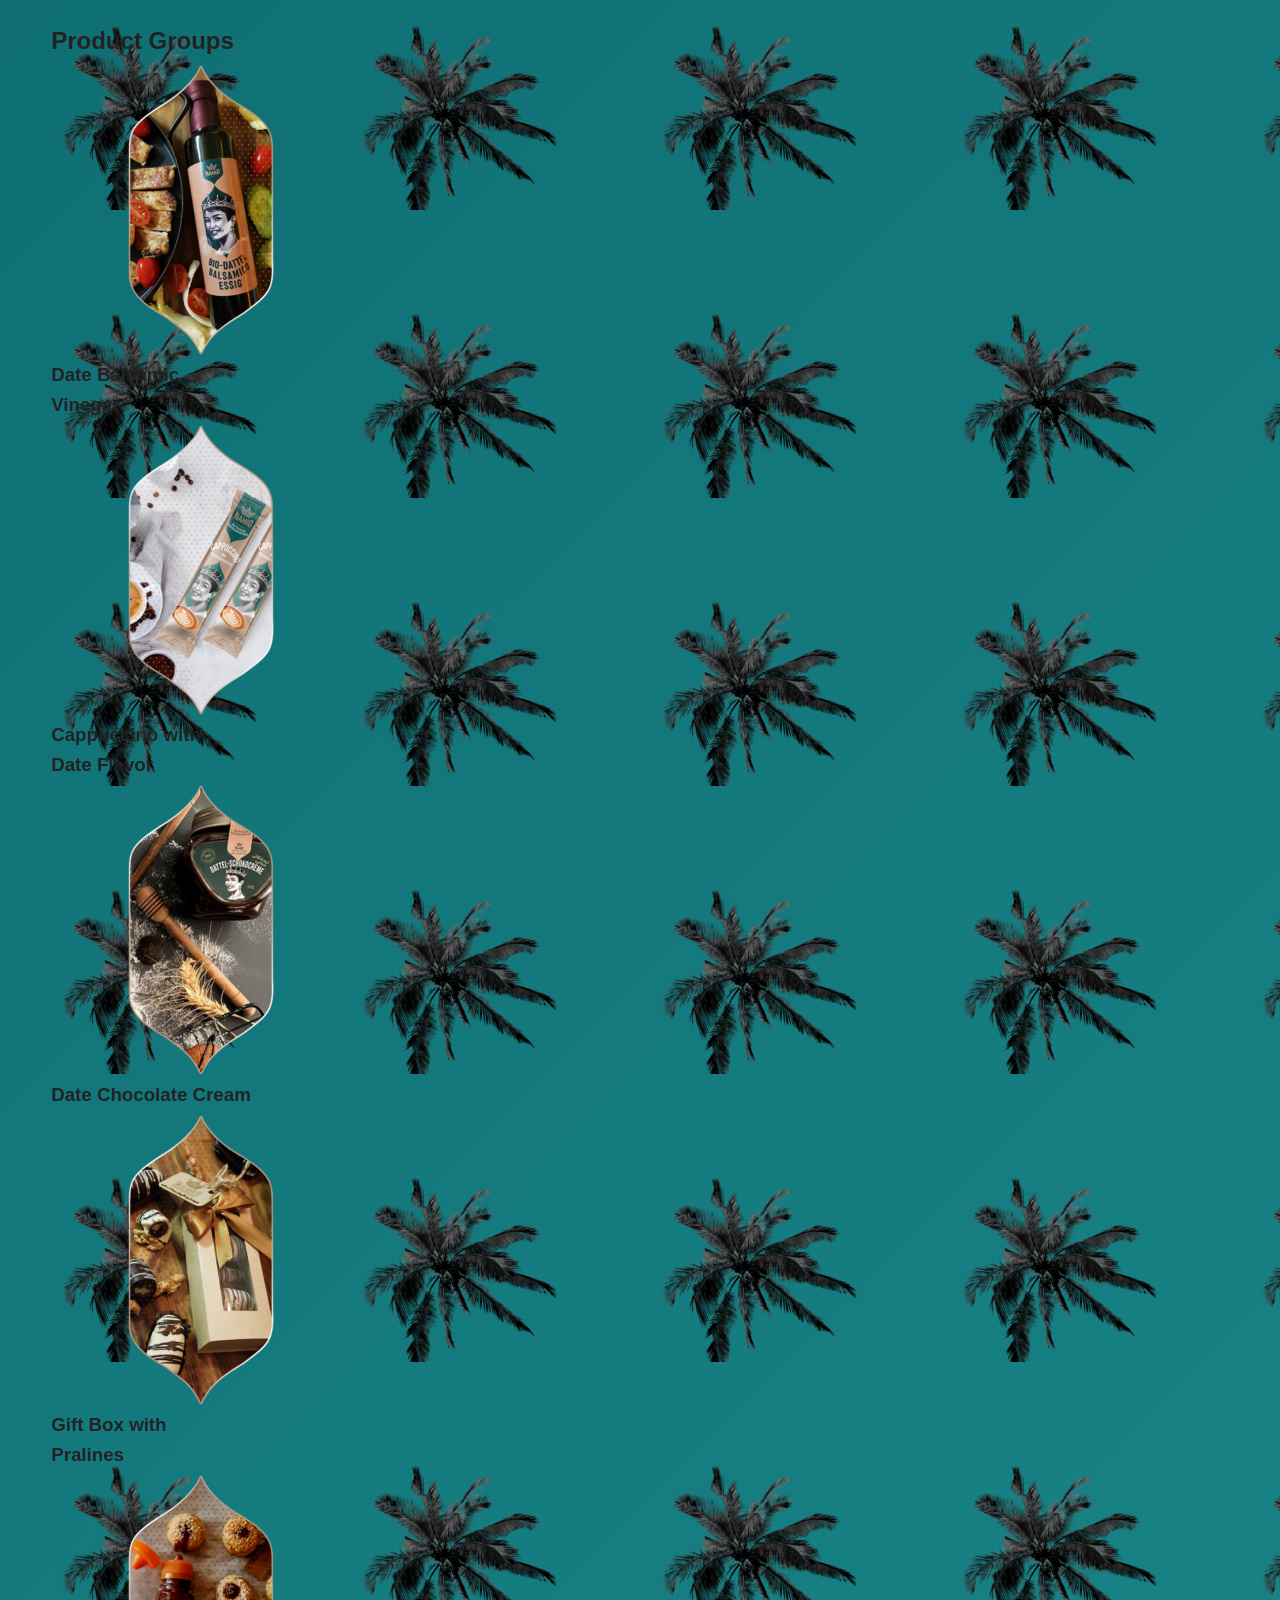
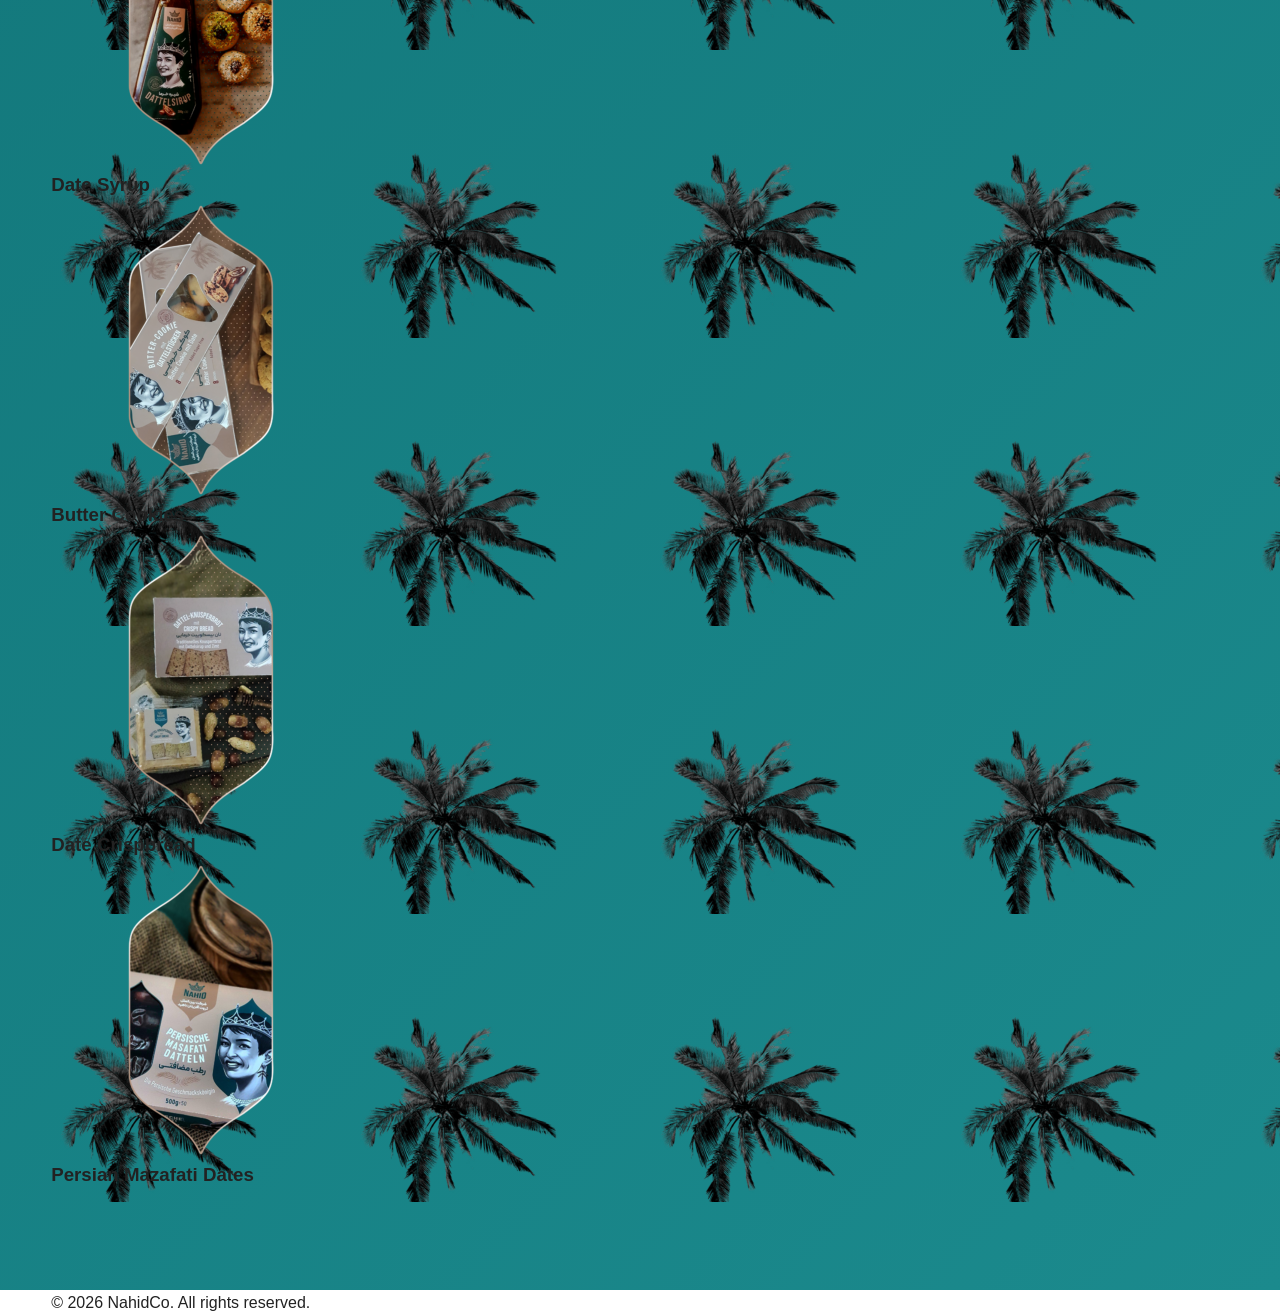
==== commit a59dce7a: "describe change" ====
--- a/en/index.html
+++ b/en/index.html
@@ -10,10 +10,6 @@
         <link rel="stylesheet" href="../css/responsive.css">
     </head>
     <body>
-<<<<<<< HEAD
-        <header class="header">
-            <div class="container">
-=======
         <section class="hero-banner">
             <video class="hero-video" autoplay muted loop playsinline>
                 <source src="../assets/videos/nahid-teaser.mp4" type="video/mp4">
@@ -53,36 +49,14 @@
                             <a href="./index.html" class="active">EN</a>
                         </div>
                     </nav>
->>>>>>> dev
 
                 </div>
             </header>
 
-<<<<<<< HEAD
-                <nav class="navbar">
-                    <ul>
-                        <li><a href="./index.html">Home</a></li>
-                        <li><a href="./pages/shop.html">Shop</a></li>
-                        <li><a href="./pages/blog.html">Blog</a></li>
-                        <li><a href="./pages/events.html">Events</a></li>
-                        <li><a href="./pages/education.html">Education</a></li>
-                        <li><a href="./pages/about.html">About</a></li>
-                        <li><a href="./pages/contact.html">Contact</a></li>
-                    </ul>
-
-                </nav>
-
-                <div class="language">
-
-
-                    <a href="../de/index.html">DE</a>
-                    <a href="../en/index.html">EN</a>
-=======
             <div class="hero-content">
                 <div class="container">
                     <img src="../assets/images/Nahid-2@4x-8-183x300.png" alt="Nahid portrait" class="hero-face-logo">
                     <h1>The Queen of Persian Flavors</h1>
->>>>>>> dev
                 </div>
             </div>
         </section>
--- a/css/components.css
+++ b/css/components.css
@@ -199,10 +199,25 @@
     transform: translateY(-2px);
 }
 
-
-
-
-
-
-
-
+/* main section 2 */
+.product-groups{
+    padding: 100px 0;
+    background-image: url("../assets/images/Palm-Tree-3-300x288.png"), linear-gradient(135deg, #0f6f73, #1b8a8d) ;
+    /* background: linear-gradient(135deg, #0f6f73, #1b8a8d); */
+    overflow: hidden;
+
+}
+
+
+
+
+
+
+
+
+
+
+
+
+
+
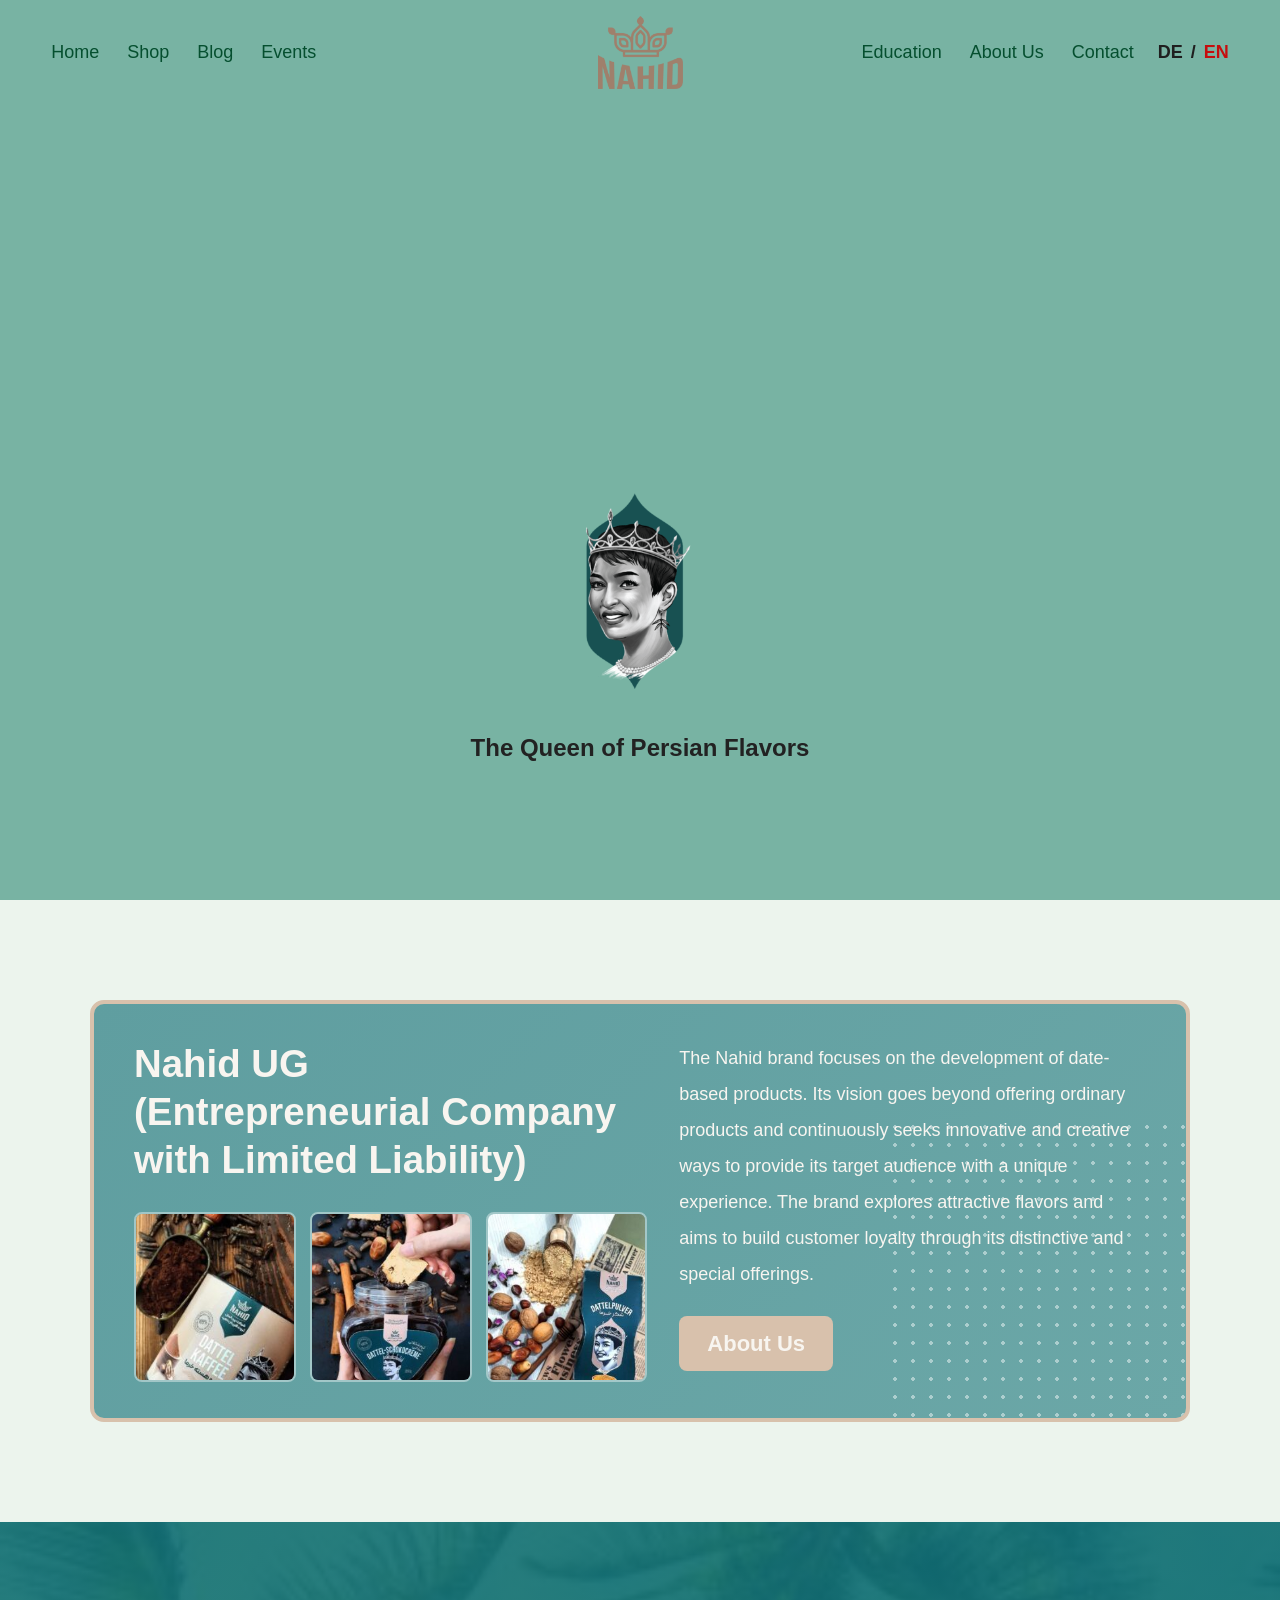
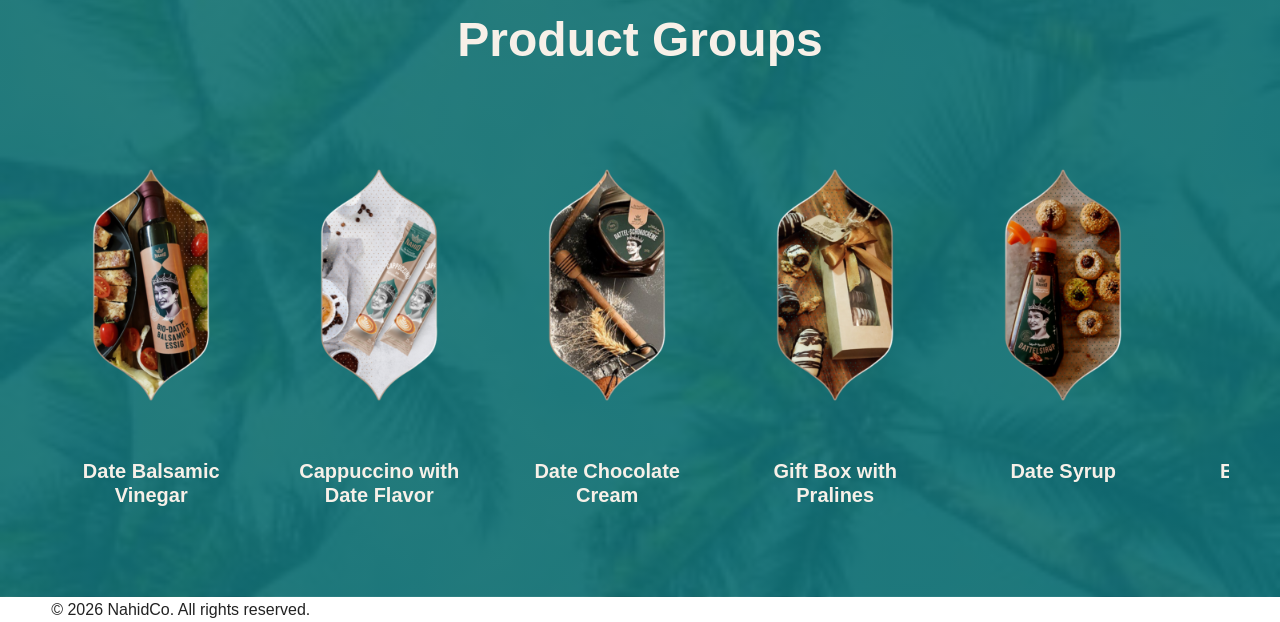
==== commit 1249e61c: "describe change" ====
--- a/en/index.html
+++ b/en/index.html
@@ -94,65 +94,63 @@
             </section>
 
             <section class="product-groups">
-                <div class="container">
-                    <h2>Product Groups</h2>
+    <div class="container">
+        <h2 class="product-groups-title">Product Groups</h2>
 
-                    <div class="slider-wrapper">
-                        <div class="product-group-grid">
+        <div class="product-groups-track">
 
-                            <article class="group-card">
-                                <img src="../assets/images/سرکه-بالزامیک-خرما-300x300.png" alt="Date balsamic vinegar">
-                                <h3>Date Balsamic <br> Vinegar</h3>
-                            </article>
+            <article class="product-group-card">
+                <img src="../assets/images/سرکه-بالزامیک-خرما-300x300.png" alt="Date balsamic vinegar" class="product-group-image">
+                <h3>Date Balsamic <br> Vinegar</h3>
+            </article>
 
-                            <article class="group-card">
-                                <img src="../assets/images/کاپوچینو-300x300.png" alt="Cappuccino with date flavor">
-                                <h3>Cappuccino with <br> Date Flavor</h3>
-                            </article>
+            <article class="product-group-card">
+                <img src="../assets/images/کاپوچینو-300x300.png" alt="Cappuccino with date flavor" class="product-group-image">
+                <h3>Cappuccino with <br> Date Flavor</h3>
+            </article>
 
-                            <article class="group-card">
-                                <img src="../assets/images/کرم-شکلاتی-300x300.png" alt="Date chocolate cream">
-                                <h3>Date Chocolate Cream</h3>
-                            </article>
+            <article class="product-group-card">
+                <img src="../assets/images/کرم-شکلاتی-300x300.png" alt="Date chocolate cream" class="product-group-image">
+                <h3>Date Chocolate Cream</h3>
+            </article>
 
-                            <article class="group-card">
-                                <img src="../assets/images/شیرینی-خرما-300x300.png" alt="Gift box with pralines">
-                                <h3>Gift Box with <br> Pralines</h3>
-                            </article>
+            <article class="product-group-card">
+                <img src="../assets/images/شیرینی-خرما-300x300.png" alt="Gift box with pralines" class="product-group-image">
+                <h3>Gift Box with <br> Pralines</h3>
+            </article>
 
-                            <article class="group-card">
-                                <img src="../assets/images/شیره-خرما-300x300.png" alt="Date syrup">
-                                <h3>Date Syrup</h3>
-                            </article>
+            <article class="product-group-card">
+                <img src="../assets/images/شیره-خرما-300x300.png" alt="Date syrup" class="product-group-image">
+                <h3>Date Syrup</h3>
+            </article>
 
-                            <article class="group-card">
-                                <img src="../assets/images/کوکی-خرما-300x300.png" alt="Butter cookies">
-                                <h3>Butter Cookies</h3>
-                            </article>
+            <article class="product-group-card">
+                <img src="../assets/images/کوکی-خرما-300x300.png" alt="Butter cookies" class="product-group-image">
+                <h3>Butter Cookies</h3>
+            </article>
 
-                            <article class="group-card">
-                                <img src="../assets/images/بیسکوییت-300x300.png" alt="Date crispbread">
-                                <h3>Date Crispbread</h3>
-                            </article>
+            <article class="product-group-card">
+                <img src="../assets/images/بیسکوییت-300x300.png" alt="Date crispbread" class="product-group-image">
+                <h3>Date Crispbread</h3>
+            </article>
 
-                            <article class="group-card">
-                                <img src="../assets/images/خرما-مضافتی-300x300.png" alt="Persian Mazafati dates">
-                                <h3>Persian Mazafati Dates</h3>
-                            </article>
+            <article class="product-group-card">
+                <img src="../assets/images/خرما-مضافتی-300x300.png" alt="Persian Mazafati dates" class="product-group-image">
+                <h3>Persian Mazafati Dates</h3>
+            </article>
 
-                        </div>
-                    </div>
-                </div>
-            </section>
+        </div>
+    </div>
+</section>
 
-        </main>
+</main>
 
-        <footer class="footer">
-            <div class="container">
-                <p>&copy; 2026 NahidCo. All rights reserved.</p>
-            </div>
-        </footer>
+<footer class="footer">
+    <div class="container">
+        <p>&copy; 2026 NahidCo. All rights reserved.</p>
+    </div>
+</footer>
 
-        <script src="../js/script.js"></script>
-    </body>
+<script src="../js/script.js"></script>
+</body>
 </html>
--- a/css/components.css
+++ b/css/components.css
@@ -179,9 +179,8 @@
     font-size: 18px;
     line-height: 2;
     margin-bottom: 16px;
-
-
-}
+}
+
 .about-btn{
     display: inline-block;
     margin-top: 8px;
@@ -192,7 +191,6 @@
     padding: 10px 28px;
     border-radius: 8px;
     transition: 0.3s ease;
-    
 }
 .about-btn:hover{
     background: #c9ad93;
@@ -200,24 +198,147 @@
 }
 
 /* main section 2 */
-.product-groups{
-    padding: 100px 0;
-    background-image: url("../assets/images/Palm-Tree-3-300x288.png"), linear-gradient(135deg, #0f6f73, #1b8a8d) ;
-    /* background: linear-gradient(135deg, #0f6f73, #1b8a8d); */
+/* .product-groups { 
+  
+   background-image: url("../assets/images/coconut-palm-tree-scaled-300x200.jpg"); 
+  background-size: cover;
+  opacity: 1.6;
+  
+  background: linear-gradient(135deg, #158b90, #0f6f73); 
+}*/
+  .product-groups{
+    padding: 80px 0;
+  background-image:linear-gradient(rgba(15, 111, 115, 0.90), rgba(15, 111, 115, 0.9)), url("../assets/images/coconut-palm-tree-scaled-300x200.jpg");
+  background-size: cover;
+  opacity: 1.6;
+background-position: center;
+background-repeat: no-repeat;}
+
+.product-groups-title {
+  margin: 0 0 36px;
+  text-align: center;
+  color: #f7f0e8;
+  font-size: 48px;
+  font-weight: 700;
+}
+
+.product-groups-track {
+  display: flex;
+  flex-direction: row;
+  flex-wrap: nowrap;
+  align-items: flex-start;
+  gap: 28px;
+  overflow-x: auto;
+  overflow-y: hidden;
+  padding: 10px 0 10px;
+}
+.product-groups-track::-webkit-scrollbar{
+  display: none;
+}
+
+.product-group-card {
+  flex: 0 0 200px;
+  width: 200px;
+  text-align: center;
+}
+
+.product-group-image {
+  display: block;
+  width: 100%;
+  height: 320px;
+  object-fit: contain;
+  margin: 0 auto;
+  transform: scale(1.2);
+  transition: transform 0.3s ease;
+}
+
+.product-group-card:hover .product-group-image {
+  transform: scale(1.3);
+}
+.product-group-card h3 {
+  margin: 14px 0 0;
+  color: #f7f0e8;
+  font-size: 20px;
+  line-height: 1.2;
+  font-weight: 700;
+
+}
+/* main section 3  */
+
+.book-section{
+    padding: 100px 0px;
+    background: linear-gradient(135deg, #0f6f73, #1b8a8d);
+    position: relative;
     overflow: hidden;
-
-}
-
-
-
-
-
-
-
-
-
-
-
-
-
-
+}
+
+.book-card{
+    display: grid;
+    grid-template-columns:1.1fr 0.9fr;
+    align-items: center;
+    gap: 40px;
+    position: relative;
+}
+
+.book-card::after{
+    content: "";
+    position: absolute;
+    top: 50px;
+    right: 36%;
+    width: 220px;
+    height: 220px;
+    background-image: radial-gradient(#ffffff 2px, transparent 2px);
+    background-size: 18px 18px;
+    opacity: 0.5;
+    pointer-events: none;
+}
+
+.book-text, .book-image-wrap{
+    position: relative;
+    z-index: 2;
+}
+
+.book-text h2{
+    color: #f8f5f0;
+    font-size: clamp(46px, 5vw, 70px);
+    line-height: 1.15;
+    margin-bottom: 30px;
+    font-weight: 700;
+}
+
+.book-text h3{
+    color: #f8f5f0;
+    font-size: clamp(28px, 3.5vw, 46px);
+    line-height: 1.15;
+    margin-bottom: 30px;
+    font-weight: 700;
+}
+
+.book-text p{
+    color: #f8f5f0;
+    font-size: 18px;
+    line-height: 1.9;
+    margin-bottom: 18px;
+    max-width: 720px;
+}
+
+.book-image-wrap{
+    display: flex;
+    justify-content: center;    
+}
+
+.book-image{
+    display: block;
+    width: 100%;
+    max-width: 520px;
+    border-top-left-radius: 180px;
+    object-fit: cover;
+}
+
+
+
+
+
+
+
+
--- a/css/layout.css
+++ b/css/layout.css
@@ -78,6 +78,15 @@
 
 
 }
+/* main section 2 */
+/* .background-palm-tree{ 
+  position: absolute;
+  inset: 0;
+  width: 100%;
+  height: 100%;
+  object-fit: cover;
+  opacity: 0.3;
+}*/
 
 
 
--- a/css/responsive.css
+++ b/css/responsive.css
@@ -255,4 +255,141 @@
     text-align: center;
     align-self: stretch;
   }
+}
+/* main section 2 scroll */
+
+/* ========= Tablet (تا 900px) ========= */
+@media (max-width: 900px) {
+
+  .product-groups-title {
+    font-size: 36px;
+  }
+
+  .product-group-card {
+    flex: 0 0 170px;
+    width: 170px;
+  }
+
+  .product-group-image {
+    height: 270px;
+    transform: scale(1.08);
+  }
+
+  .product-group-card:hover .product-group-image {
+    transform: scale(1.15);
+  }
+
+  .product-group-card h3 {
+    font-size: 17px;
+  }
+}
+
+
+/* ========= Mobile (تا 600px) ========= */
+@media (max-width: 600px) {
+
+  .product-groups {
+    padding: 60px 0;
+  }
+
+  .product-groups-title {
+    font-size: 30px;
+    margin-bottom: 20px;
+  }
+
+  .product-groups-track {
+    gap: 16px;
+  }
+
+  .product-group-card {
+    flex: 0 0 150px;
+    width: 150px;
+  }
+
+  .product-group-image {
+    height: 240px;
+    transform: scale(1.05);
+  }
+
+  .product-group-card:hover .product-group-image {
+    transform: scale(1.12);
+  }
+
+  .product-group-card h3 {
+    font-size: 15px;
+    line-height: 1.2;
+  }
+}
+/* main section 3 book  */
+
+/* ========= Tablet (تا 900px) ========= */
+@media (max-width: 900px) {
+  .book-section {
+    padding: 80px 0;
+  }
+
+  .book-card {
+    grid-template-columns: 1fr;
+    gap: 32px;
+  }
+
+  .book-card::after {
+    right: 8%;
+    top: 35px;
+    width: 170px;
+    height: 170px;
+  }
+
+  .book-text h2 {
+    font-size: 48px;
+  }
+
+  .book-text h3 {
+    font-size: 32px;
+    margin-bottom: 24px;
+  }
+
+  .book-text p {
+    font-size: 16px;
+    line-height: 1.8;
+  }
+
+  .book-image {
+    max-width: 100%;
+    border-top-left-radius: 120px;
+  }
+}
+
+/* ========= Mobile (تا 600px) ========= */
+@media (max-width: 600px) {
+  .book-section {
+    padding: 60px 0;
+  }
+
+  .book-card {
+    gap: 24px;
+  }
+
+  .book-text h2 {
+    font-size: 34px;
+  }
+
+  .book-text h3 {
+    font-size: 24px;
+    margin-bottom: 18px;
+  }
+
+  .book-text p {
+    font-size: 15px;
+    line-height: 1.75;
+    margin-bottom: 14px;
+  }
+
+  .book-card::after {
+    display: none;
+  }
+
+  .book-image {
+    border-top-left-radius: 90px;
+  }
 }
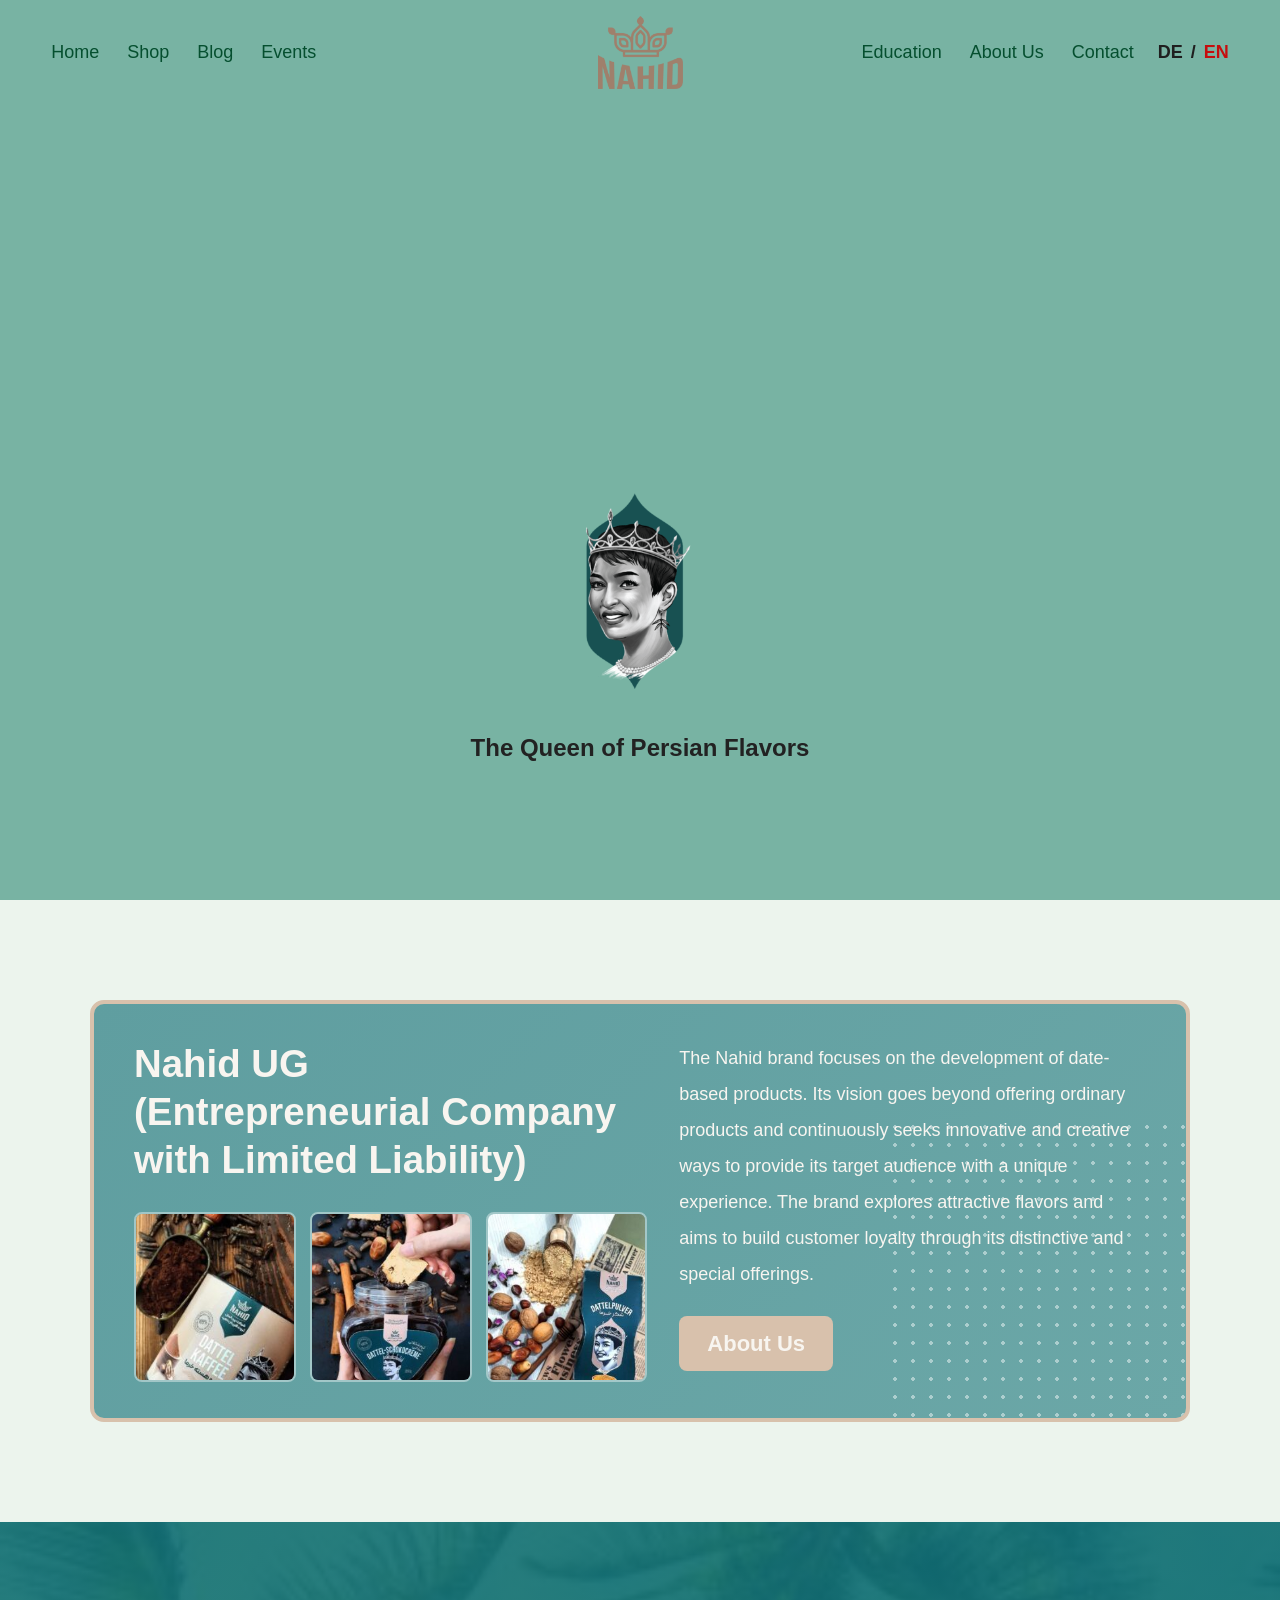
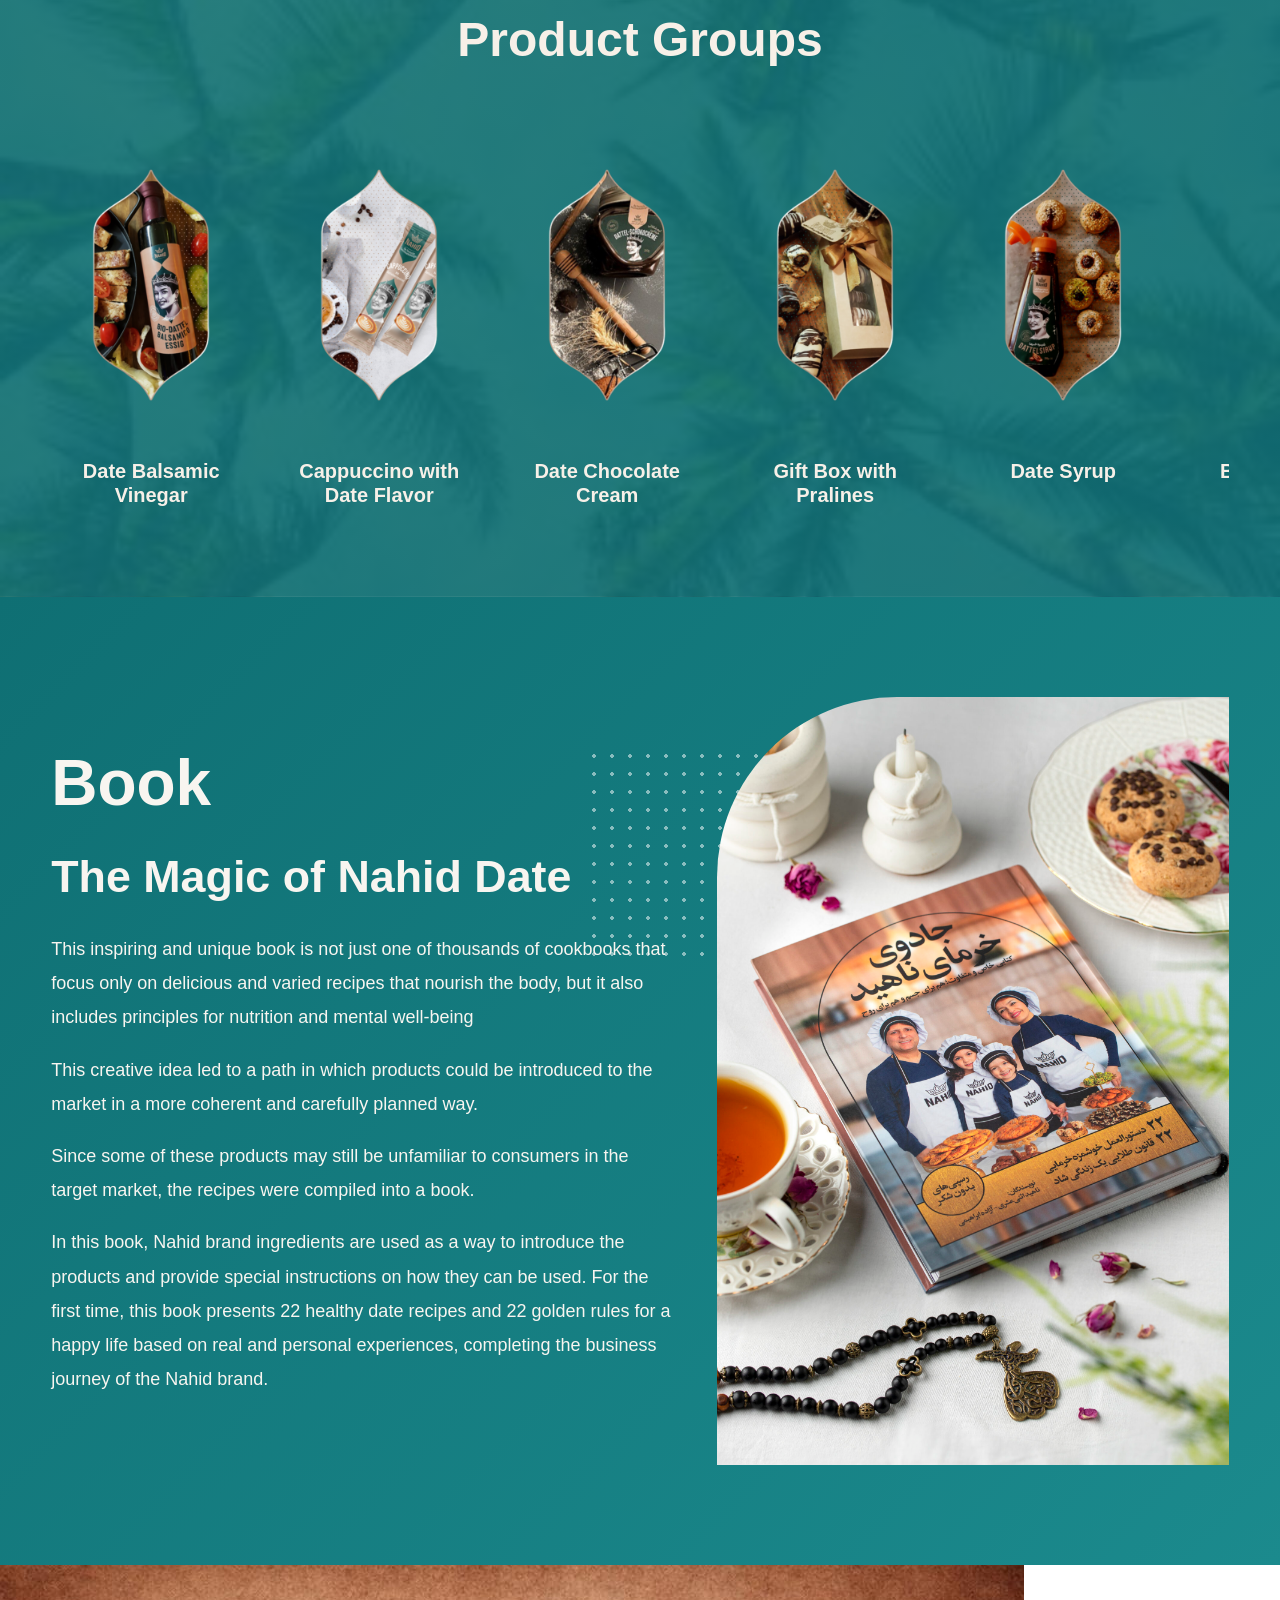
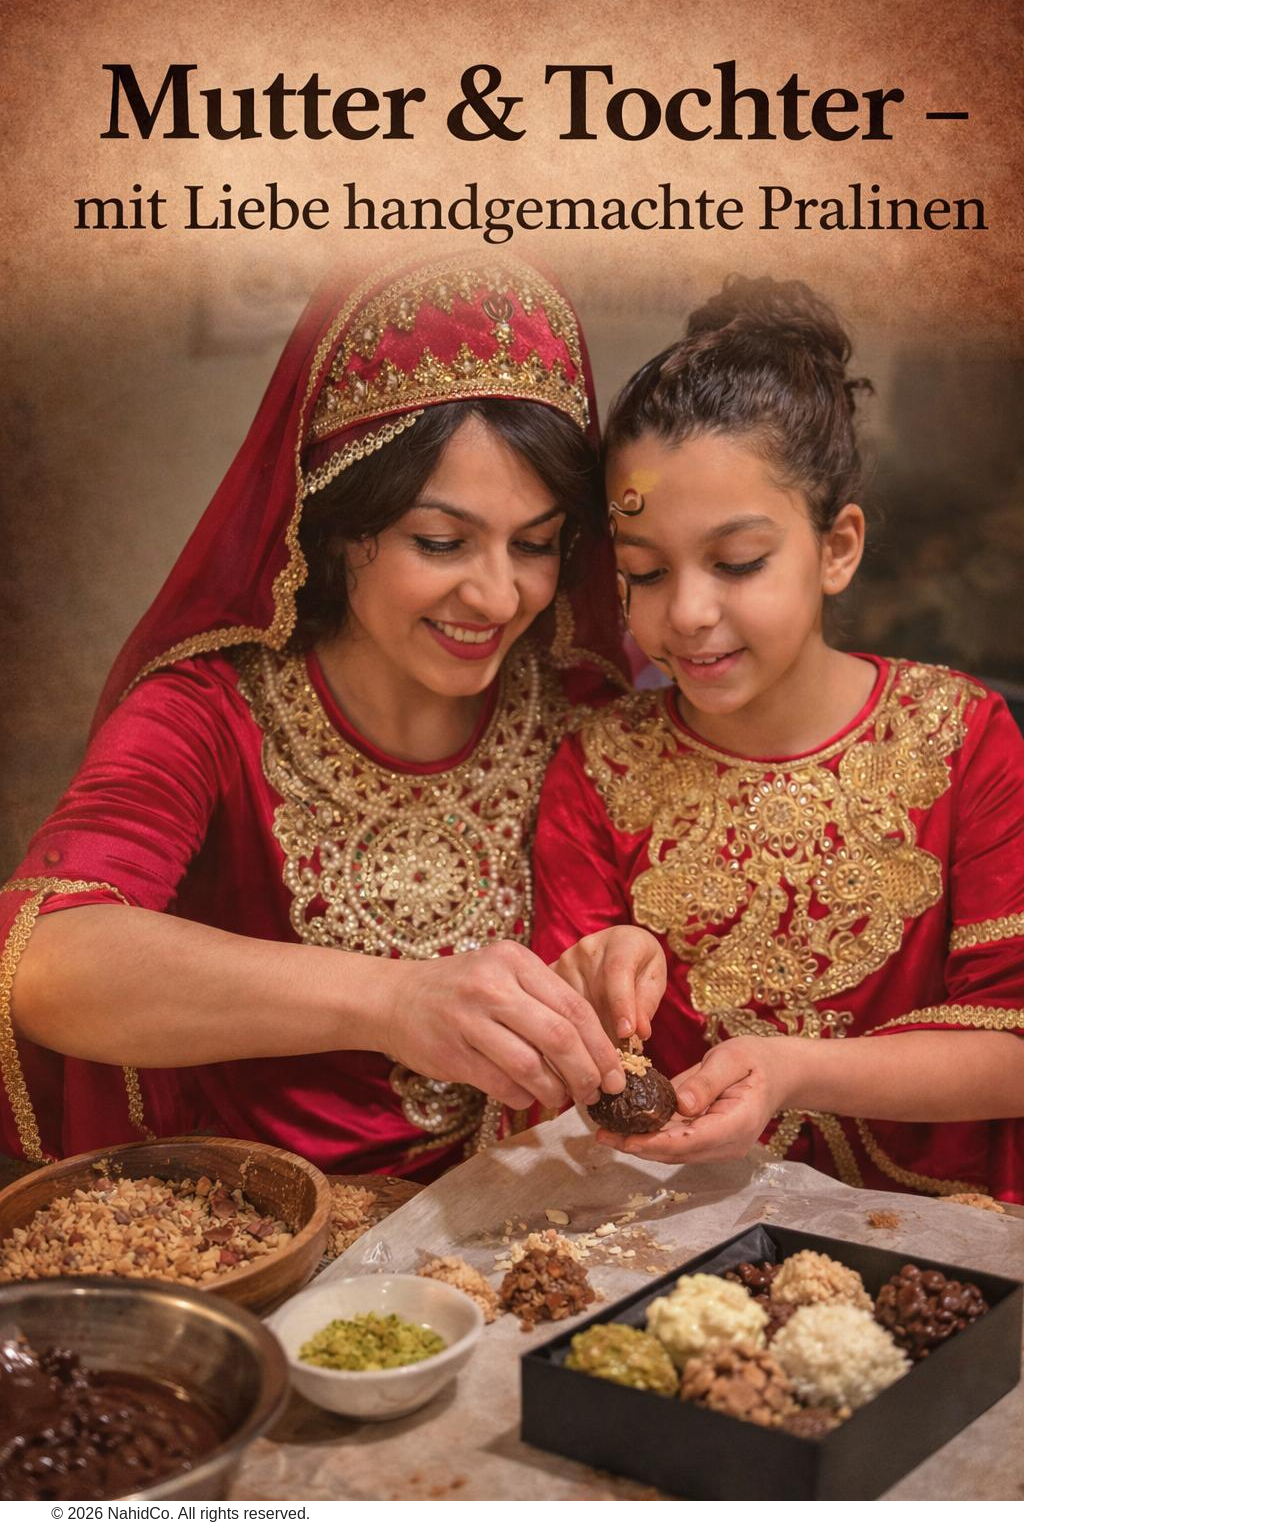
==== commit cffa5aba: "describe change" ====
--- a/en/index.html
+++ b/en/index.html
@@ -2,7 +2,7 @@
 <html lang="en">
     <head>
         <meta charset="UTF-8">
-        <meta name="viewport" content="width-device-width, initial-scale=1.0">
+        <meta name="viewport" content="width=device-width, initial-scale=1.0">
         <title>nahidco.com</title>
         <link rel="stylesheet" href="../css/base.css">
         <link rel="stylesheet" href="../css/components.css">
@@ -62,7 +62,8 @@
         </section>
 
         <main>
-
+          
+            <!--Main Section 1-->
             <section class="about-preview">
                 <div class="container">
                     <div class="about-card">
@@ -93,6 +94,9 @@
                 </div>
             </section>
 
+
+            <!--Main Section 2-->
+
             <section class="product-groups">
     <div class="container">
         <h2 class="product-groups-title">Product Groups</h2>
@@ -143,6 +147,55 @@
     </div>
 </section>
 
+<!--Main Section 3-->
+
+<section class="book-section">
+    <div class="container">
+        <div class="book-card">
+            <div class="book-text">
+                <h2>Book</h2>
+                <h3>The Magic of Nahid Date</h3>
+
+                <p>
+                    This inspiring and unique book is not just one of thousands of cookbooks
+                    that focus only on delicious and varied recipes that nourish the body,
+                    but it also includes principles for nutrition and mental well-being
+                
+                </p>
+
+                <p>
+                    This creative idea led to a path in which products could be introduced
+                     to the market in a more coherent and carefully planned way.
+
+                </p>
+                
+                <p>
+                    Since some of these products may still be unfamiliar to consumers
+                    in the target market, the recipes were compiled into a book.
+                </p>
+
+                <p>
+                    In this book, Nahid brand ingredients are used as a way to introduce
+                    the products and provide special instructions on how they can be used.
+                    For the first time, this book presents 22 healthy date recipes and
+                    22 golden rules for a happy life based on real and personal experiences,
+                    completing the business journey of the Nahid brand.
+                </p>
+            </div>
+
+
+            <div class="book-image-wrap">
+                <img src="../assets/images/IMG_5488-scaled.jpg" alt="The Magic of Nahid Date" class="book-image">
+        </div>
+    </div>
+</div>
+</section>
+
+
+<!--Main Section 4 -->
+<section>
+  <img src="../assets/images/WhatsApp Image 2026-04-06 at 17.37.53.jpeg" alt="Mother and daughter with Nahid products">
+</section>
 </main>
 
 <footer class="footer">
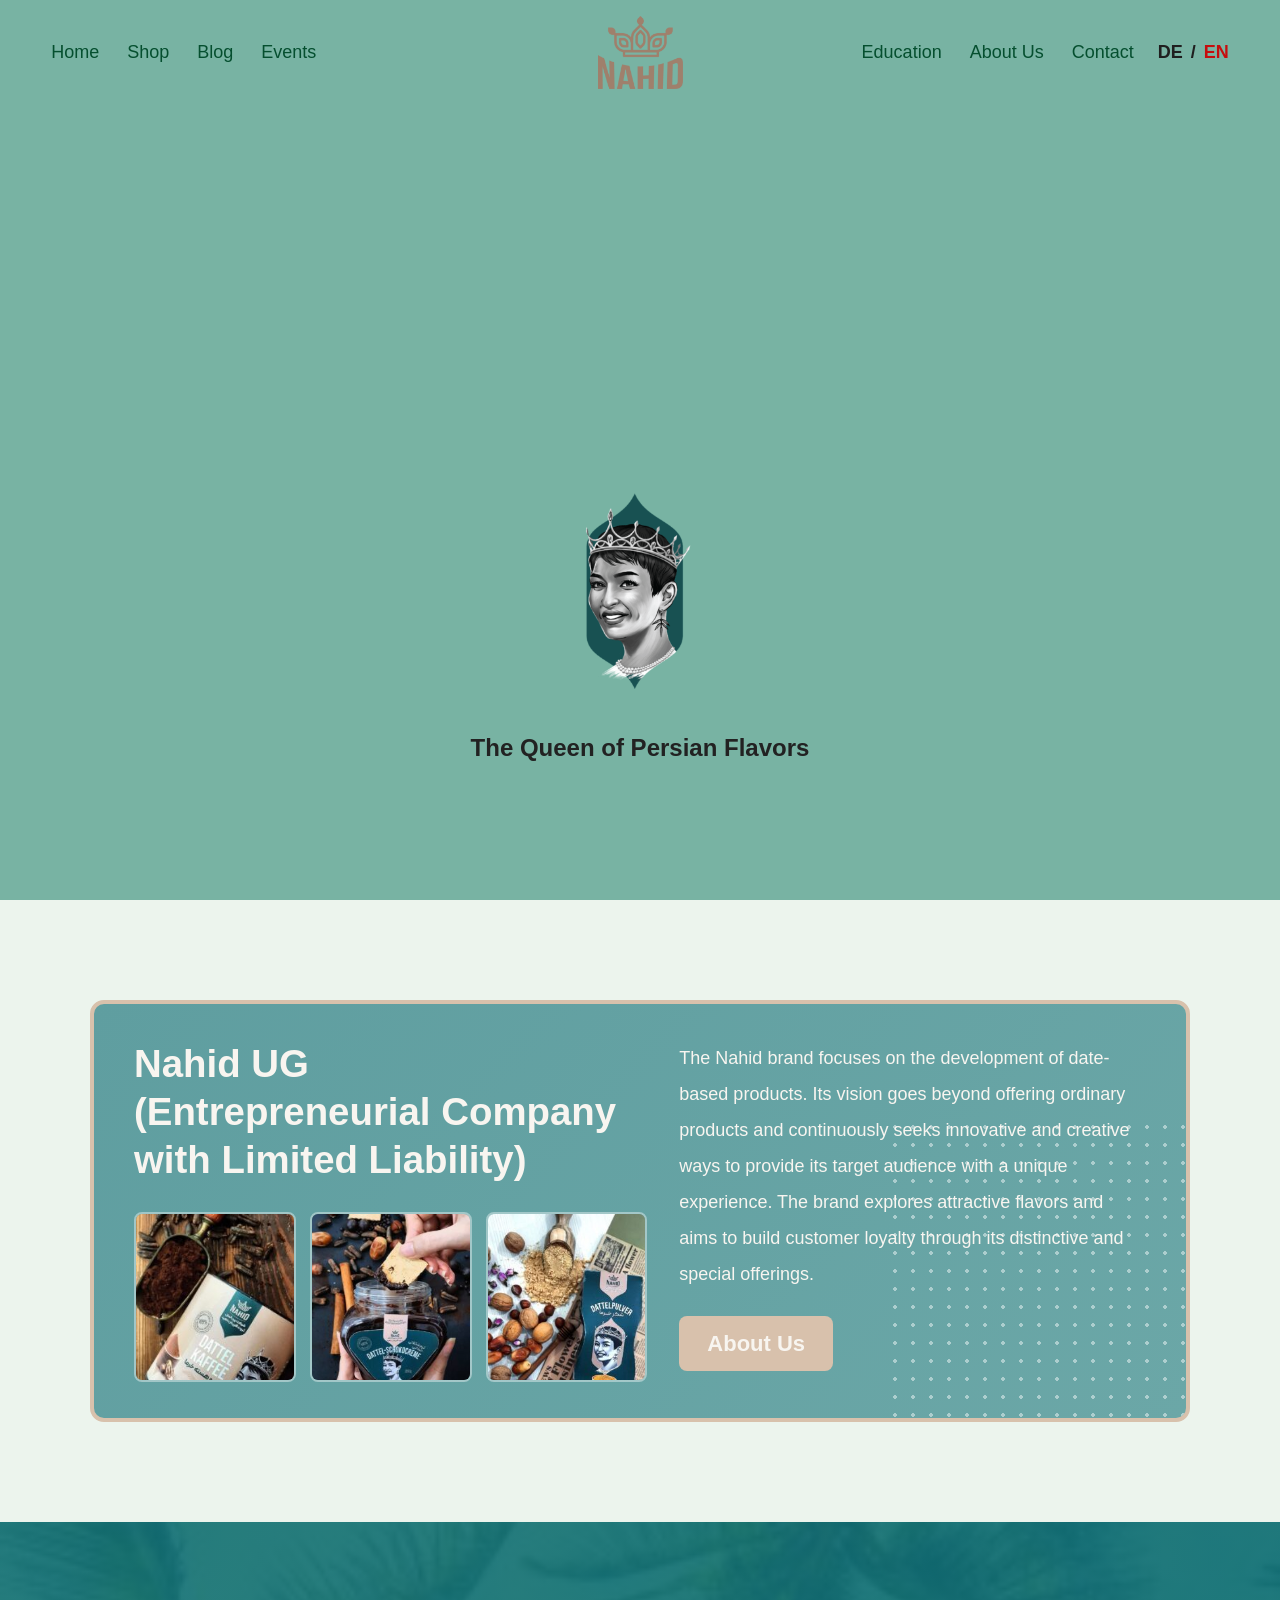
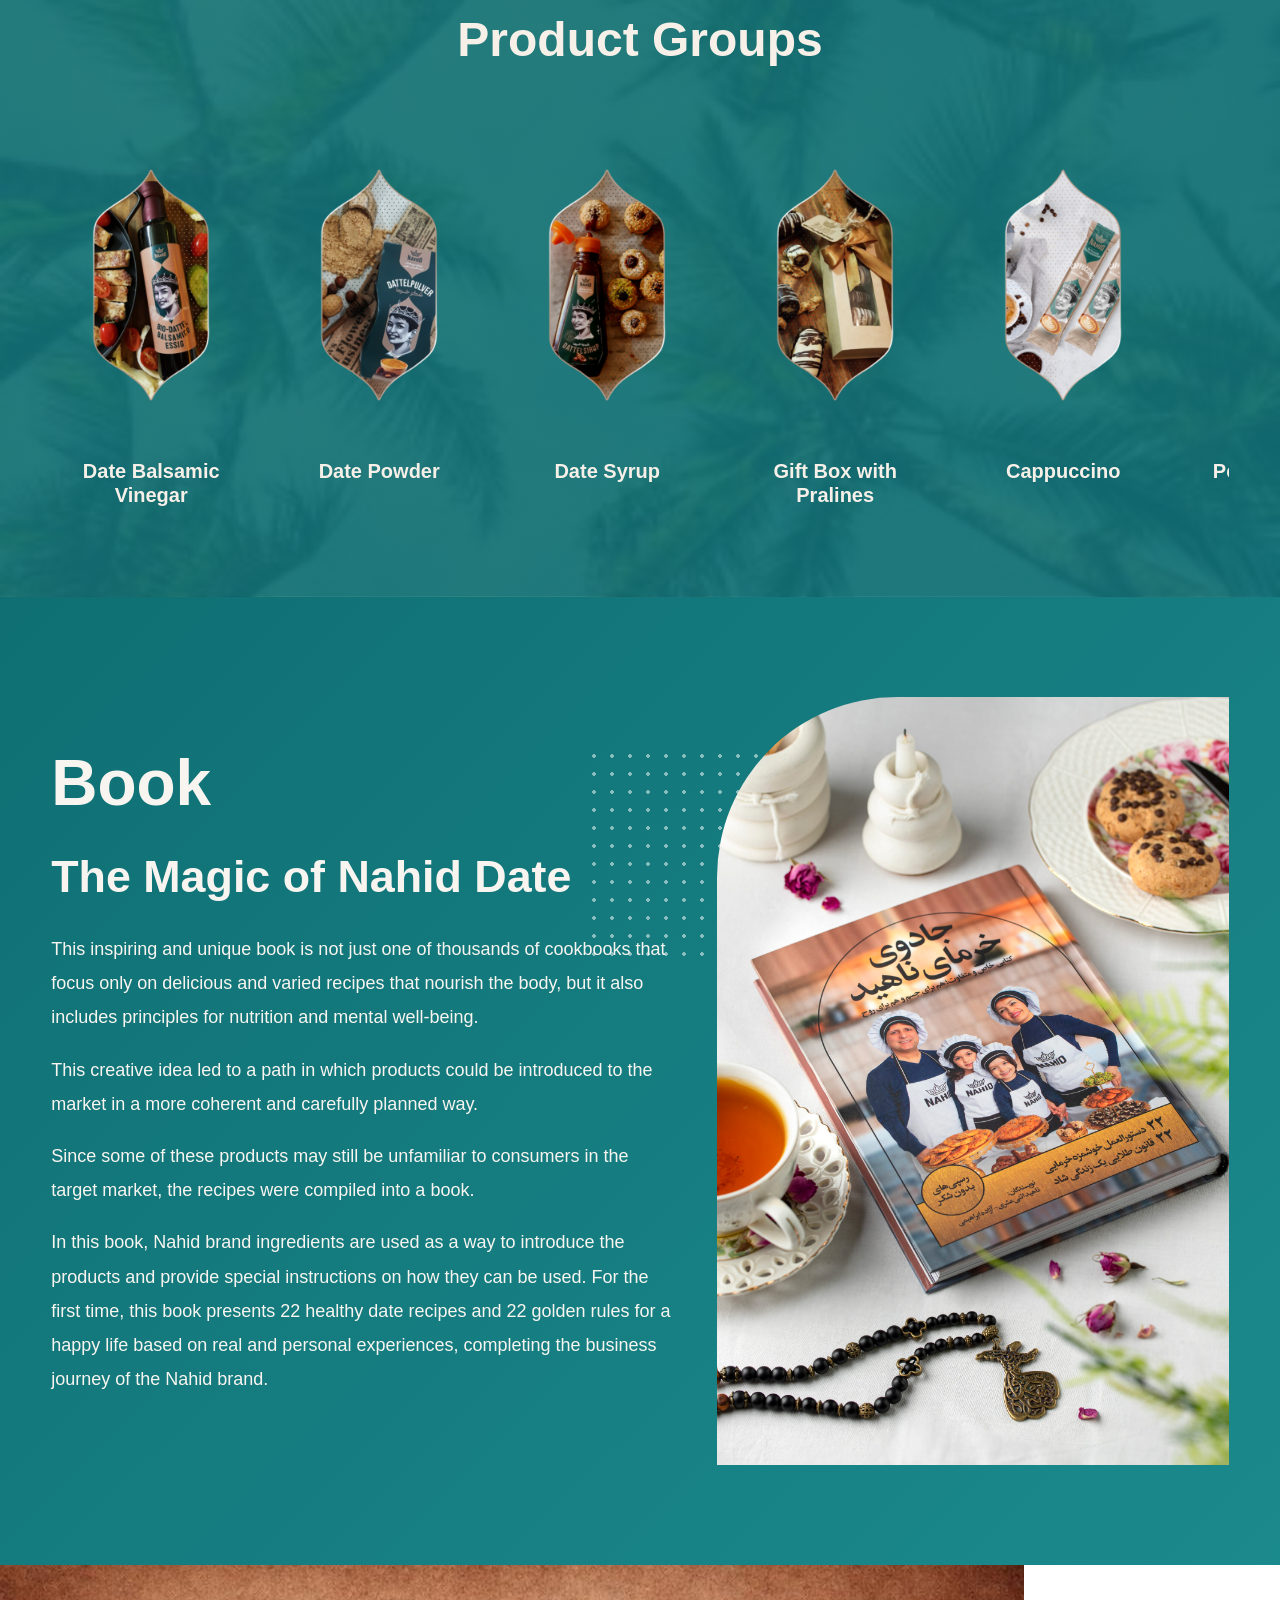
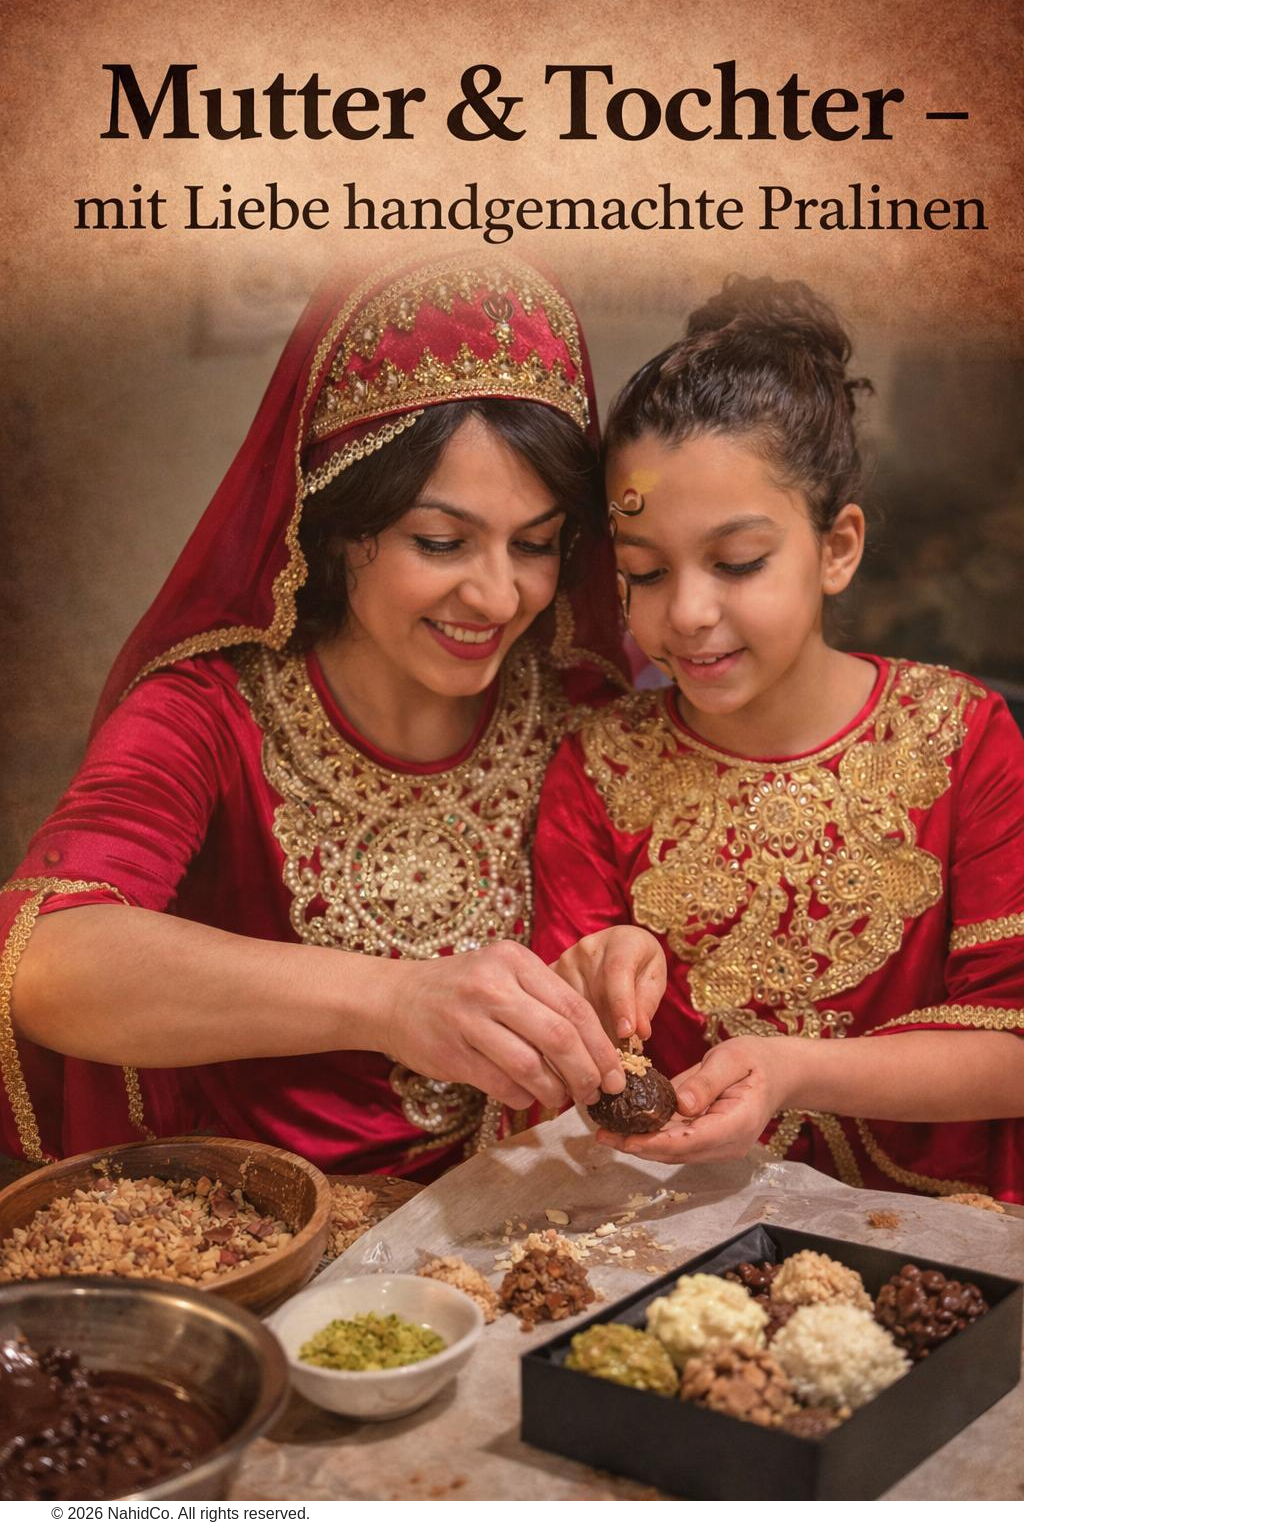
==== commit 5747c533: "describe change" ====
--- a/en/index.html
+++ b/en/index.html
@@ -1,209 +1,206 @@
 <!DOCTYPE html>
 <html lang="en">
-    <head>
-        <meta charset="UTF-8">
-        <meta name="viewport" content="width=device-width, initial-scale=1.0">
-        <title>nahidco.com</title>
-        <link rel="stylesheet" href="../css/base.css">
-        <link rel="stylesheet" href="../css/components.css">
-        <link rel="stylesheet" href="../css/layout.css">
-        <link rel="stylesheet" href="../css/responsive.css">
-    </head>
-    <body>
-        <section class="hero-banner">
-            <video class="hero-video" autoplay muted loop playsinline>
-                <source src="../assets/videos/nahid-teaser.mp4" type="video/mp4">
-                Your browser does not support the video tag.
-            </video>
-
-            <div class="hero-overlay"></div>
-
-            <header class="header">
-                <div class="container header-grid">
-
-                    <nav class="nav-left">
-                        <ul>
-                            <li><a href="./index.html">Home</a></li>
-                            <li><a href="./pages/shop.html">Shop</a></li>
-                            <li><a href="./pages/blog.html">Blog</a></li>
-                            <li><a href="./pages/events.html">Events</a></li>
-                        </ul>
-                    </nav>
-
-                    <div class="logo">
-                        <a href="./index.html">
-                            <img src="../assets/images/NAHID-LOGO@4x-8-300x256.png" alt="Nahid Logo" class="header-logo">
-                        </a>
-                    </div>
-
-                    <nav class="nav-right">
-                        <ul>
-                            <li><a href="./pages/education.html">Education</a></li>
-                            <li><a href="./pages/about.html">About Us</a></li>
-                            <li><a href="./pages/contact.html">Contact</a></li>
-                        </ul>
-
-                        <div class="language-switcher">
-                            <a href="../de/index.html">DE</a>
-                            <span>/</span>
-                            <a href="./index.html" class="active">EN</a>
+<head>
+    <meta charset="UTF-8">
+    <meta name="viewport" content="width=device-width, initial-scale=1.0">
+    <title>nahidco.com</title>
+
+    <link rel="stylesheet" href="../css/base.css">
+    <link rel="stylesheet" href="../css/components.css">
+    <link rel="stylesheet" href="../css/layout.css">
+    <link rel="stylesheet" href="../css/responsive.css">
+</head>
+
+<body>
+    <section class="hero-banner">
+        <video class="hero-video" autoplay muted loop playsinline>
+            <source src="../assets/videos/nahid-teaser.mp4" type="video/mp4">
+            Your browser does not support the video tag.
+        </video>
+
+        <div class="hero-overlay"></div>
+
+        <header class="header">
+            <div class="container header-grid">
+
+                <nav class="nav-left">
+                    <ul>
+                        <li><a href="./index.html">Home</a></li>
+                        <li><a href="./pages/shop.html">Shop</a></li>
+                        <li><a href="./pages/blog.html">Blog</a></li>
+                        <li><a href="./pages/events.html">Events</a></li>
+                    </ul>
+                </nav>
+
+                <div class="logo">
+                    <a href="./index.html">
+                        <img src="../assets/images/NAHID-LOGO@4x-8-300x256.png" alt="Nahid Logo" class="header-logo">
+                    </a>
+                </div>
+
+                <nav class="nav-right">
+                    <ul>
+                        <li><a href="./pages/education.html">Education</a></li>
+                        <li><a href="./pages/about.html">About Us</a></li>
+                        <li><a href="./pages/contact.html">Contact</a></li>
+                    </ul>
+
+                    <div class="language-switcher">
+                        <a href="../de/index.html">DE</a>
+                        <span>/</span>
+                        <a href="./index.html" class="active">EN</a>
+                    </div>
+                </nav>
+
+            </div>
+        </header>
+
+        <div class="hero-content">
+            <div class="container">
+                <img src="../assets/images/Nahid-2@4x-8-183x300.png" alt="Nahid portrait" class="hero-face-logo">
+                <h1>The Queen of Persian Flavors</h1>
+            </div>
+        </div>
+    </section>
+
+    <main>
+        <!-- Main Section 1 -->
+        <section class="about-preview">
+            <div class="container">
+                <div class="about-card">
+
+                    <div class="about-left">
+                        <h2>Nahid UG <br> (Entrepreneurial Company <br> with Limited Liability)</h2>
+
+                        <div class="about-gallery">
+                            <img src="../assets/images/photo_2024-01-07_22-18-55-1-195x300.jpg" alt="Nahid product 1">
+                            <img src="../assets/images/photo_2024-01-07_22-18-51-225x300.jpg" alt="Nahid product 2">
+                            <img src="../assets/images/photo_2024-01-07_22-18-59-233x300.jpg" alt="Nahid product 3">
                         </div>
-                    </nav>
-
-                </div>
-            </header>
-
-            <div class="hero-content">
-                <div class="container">
-                    <img src="../assets/images/Nahid-2@4x-8-183x300.png" alt="Nahid portrait" class="hero-face-logo">
-                    <h1>The Queen of Persian Flavors</h1>
-                </div>
-            </div>
-        </section>
-
-        <main>
-          
-            <!--Main Section 1-->
-            <section class="about-preview">
-                <div class="container">
-                    <div class="about-card">
-
-                        <div class="about-left">
-                            <h2>Nahid UG <br> (Entrepreneurial Company <br> with Limited Liability)</h2>
-
-                            <div class="about-gallery">
-                                <img src="../assets/images/photo_2024-01-07_22-18-55-1-195x300.jpg" alt="Nahid product 1">
-                                <img src="../assets/images/photo_2024-01-07_22-18-51-225x300.jpg" alt="Nahid product 2">
-                                <img src="../assets/images/photo_2024-01-07_22-18-59-233x300.jpg" alt="Nahid product 3">
-                            </div>
-                        </div>
-
-                        <div class="about-right">
-                            <p>
-                                The Nahid brand focuses on the development of date-based products.
-                                Its vision goes beyond offering ordinary products and continuously
-                                seeks innovative and creative ways to provide its target audience
-                                with a unique experience. The brand explores attractive flavors and
-                                aims to build customer loyalty through its distinctive and special offerings.
-                            </p>
-
-                            <a href="./pages/about.html" class="about-btn">About Us</a>
-                        </div>
-
-                    </div>
-                </div>
-            </section>
-
-
-            <!--Main Section 2-->
-
-            <section class="product-groups">
-    <div class="container">
-        <h2 class="product-groups-title">Product Groups</h2>
-
-        <div class="product-groups-track">
-
-            <article class="product-group-card">
-                <img src="../assets/images/سرکه-بالزامیک-خرما-300x300.png" alt="Date balsamic vinegar" class="product-group-image">
-                <h3>Date Balsamic <br> Vinegar</h3>
-            </article>
-
-            <article class="product-group-card">
-                <img src="../assets/images/کاپوچینو-300x300.png" alt="Cappuccino with date flavor" class="product-group-image">
-                <h3>Cappuccino with <br> Date Flavor</h3>
-            </article>
-
-            <article class="product-group-card">
-                <img src="../assets/images/کرم-شکلاتی-300x300.png" alt="Date chocolate cream" class="product-group-image">
-                <h3>Date Chocolate Cream</h3>
-            </article>
-
-            <article class="product-group-card">
-                <img src="../assets/images/شیرینی-خرما-300x300.png" alt="Gift box with pralines" class="product-group-image">
-                <h3>Gift Box with <br> Pralines</h3>
-            </article>
-
-            <article class="product-group-card">
-                <img src="../assets/images/شیره-خرما-300x300.png" alt="Date syrup" class="product-group-image">
-                <h3>Date Syrup</h3>
-            </article>
-
-            <article class="product-group-card">
-                <img src="../assets/images/کوکی-خرما-300x300.png" alt="Butter cookies" class="product-group-image">
-                <h3>Butter Cookies</h3>
-            </article>
-
-            <article class="product-group-card">
-                <img src="../assets/images/بیسکوییت-300x300.png" alt="Date crispbread" class="product-group-image">
-                <h3>Date Crispbread</h3>
-            </article>
-
-            <article class="product-group-card">
-                <img src="../assets/images/خرما-مضافتی-300x300.png" alt="Persian Mazafati dates" class="product-group-image">
-                <h3>Persian Mazafati Dates</h3>
-            </article>
-
+                    </div>
+
+                    <div class="about-right">
+                        <p>
+                            The Nahid brand focuses on the development of date-based products.
+                            Its vision goes beyond offering ordinary products and continuously
+                            seeks innovative and creative ways to provide its target audience
+                            with a unique experience. The brand explores attractive flavors and
+                            aims to build customer loyalty through its distinctive and special offerings.
+                        </p>
+
+                        <a href="./pages/about.html" class="about-btn">About Us</a>
+                    </div>
+
+                </div>
+            </div>
+        </section>
+
+        <!-- Main Section 2 -->
+        <section class="product-groups">
+            <div class="container">
+                <h2 class="product-groups-title">Product Groups</h2>
+
+                <div class="product-groups-track">
+                    <article class="product-group-card">
+                        <img src="../assets/images/سرکه-بالزامیک-خرما-300x300.png" alt="Date balsamic vinegar" class="product-group-image">
+                        <h3>Date Balsamic <br> Vinegar</h3>
+                    </article>
+
+                    <article class="product-group-card">
+                        <img src="../assets/images/شکر-خرما-300x300.png" alt="Date powder" class="product-group-image">
+                        <h3>Date Powder</h3>
+                    </article>
+
+                    <article class="product-group-card">
+                        <img src="../assets/images/شیره-خرما-300x300.png" alt="Date syrup" class="product-group-image">
+                        <h3>Date Syrup</h3>
+                    </article>
+
+                    <article class="product-group-card">
+                        <img src="../assets/images/شیرینی-خرما-300x300.png" alt="Gift box with pralines" class="product-group-image">
+                        <h3>Gift Box with <br> Pralines</h3>
+                    </article>
+
+                    <article class="product-group-card">
+                        <img src="../assets/images/کاپوچینو-300x300.png" alt="Cappuccino" class="product-group-image">
+                        <h3>Cappuccino</h3>
+                    </article>
+
+                    <article class="product-group-card">
+                        <img src="../assets/images/خرما-مضافتی-300x300.png" alt="Persian Mazafati dates" class="product-group-image">
+                        <h3>Persian Mazafati <br> Dates</h3>
+                    </article>
+
+                    <article class="product-group-card">
+                        <img src="../assets/images/بیسکوییت-300x300.png" alt="Date crispbread" class="product-group-image">
+                        <h3>Date Crispbread</h3>
+                    </article>
+
+                    <article class="product-group-card">
+                        <img src="../assets/images/کوکی-خرما-300x300.png" alt="Butter cookies" class="product-group-image">
+                        <h3>Butter Cookies</h3>
+                    </article>
+
+                    <article class="product-group-card">
+                        <img src="../assets/images/کرم-شکلاتی-300x300.png" alt="Date chocolate cream" class="product-group-image">
+                        <h3>Date Chocolate Cream</h3>
+                    </article>
+                </div>
+            </div>
+        </section>
+
+        <!-- Main Section 3 -->
+        <section class="book-section">
+            <div class="container">
+                <div class="book-card">
+                    <div class="book-text">
+                        <h2>Book</h2>
+                        <h3>The Magic of Nahid Date</h3>
+
+                        <p>
+                            This inspiring and unique book is not just one of thousands of cookbooks
+                            that focus only on delicious and varied recipes that nourish the body,
+                            but it also includes principles for nutrition and mental well-being.
+                        </p>
+
+                        <p>
+                            This creative idea led to a path in which products could be introduced
+                            to the market in a more coherent and carefully planned way.
+                        </p>
+
+                        <p>
+                            Since some of these products may still be unfamiliar to consumers
+                            in the target market, the recipes were compiled into a book.
+                        </p>
+
+                        <p>
+                            In this book, Nahid brand ingredients are used as a way to introduce
+                            the products and provide special instructions on how they can be used.
+                            For the first time, this book presents 22 healthy date recipes and
+                            22 golden rules for a happy life based on real and personal experiences,
+                            completing the business journey of the Nahid brand.
+                        </p>
+                    </div>
+
+                    <div class="book-image-wrap">
+                        <img src="../assets/images/IMG_5488-scaled.jpg" alt="The Magic of Nahid Date" class="book-image">
+                    </div>
+                </div>
+            </div>
+        </section>
+
+        <!-- Main Section 4 -->
+        <section>
+            <img src="../assets/images/WhatsApp Image 2026-04-06 at 17.37.53.jpeg" alt="Mother and daughter with Nahid products">
+        </section>
+    </main>
+
+    <footer class="footer">
+        <div class="container">
+            <p>&copy; 2026 NahidCo. All rights reserved.</p>
         </div>
-    </div>
-</section>
-
-<!--Main Section 3-->
-
-<section class="book-section">
-    <div class="container">
-        <div class="book-card">
-            <div class="book-text">
-                <h2>Book</h2>
-                <h3>The Magic of Nahid Date</h3>
-
-                <p>
-                    This inspiring and unique book is not just one of thousands of cookbooks
-                    that focus only on delicious and varied recipes that nourish the body,
-                    but it also includes principles for nutrition and mental well-being
-                
-                </p>
-
-                <p>
-                    This creative idea led to a path in which products could be introduced
-                     to the market in a more coherent and carefully planned way.
-
-                </p>
-                
-                <p>
-                    Since some of these products may still be unfamiliar to consumers
-                    in the target market, the recipes were compiled into a book.
-                </p>
-
-                <p>
-                    In this book, Nahid brand ingredients are used as a way to introduce
-                    the products and provide special instructions on how they can be used.
-                    For the first time, this book presents 22 healthy date recipes and
-                    22 golden rules for a happy life based on real and personal experiences,
-                    completing the business journey of the Nahid brand.
-                </p>
-            </div>
-
-
-            <div class="book-image-wrap">
-                <img src="../assets/images/IMG_5488-scaled.jpg" alt="The Magic of Nahid Date" class="book-image">
-        </div>
-    </div>
-</div>
-</section>
-
-
-<!--Main Section 4 -->
-<section>
-  <img src="../assets/images/WhatsApp Image 2026-04-06 at 17.37.53.jpeg" alt="Mother and daughter with Nahid products">
-</section>
-</main>
-
-<footer class="footer">
-    <div class="container">
-        <p>&copy; 2026 NahidCo. All rights reserved.</p>
-    </div>
-</footer>
-
-<script src="../js/script.js"></script>
+    </footer>
+
+    <script src="../js/script.js"></script>
 </body>
 </html>
